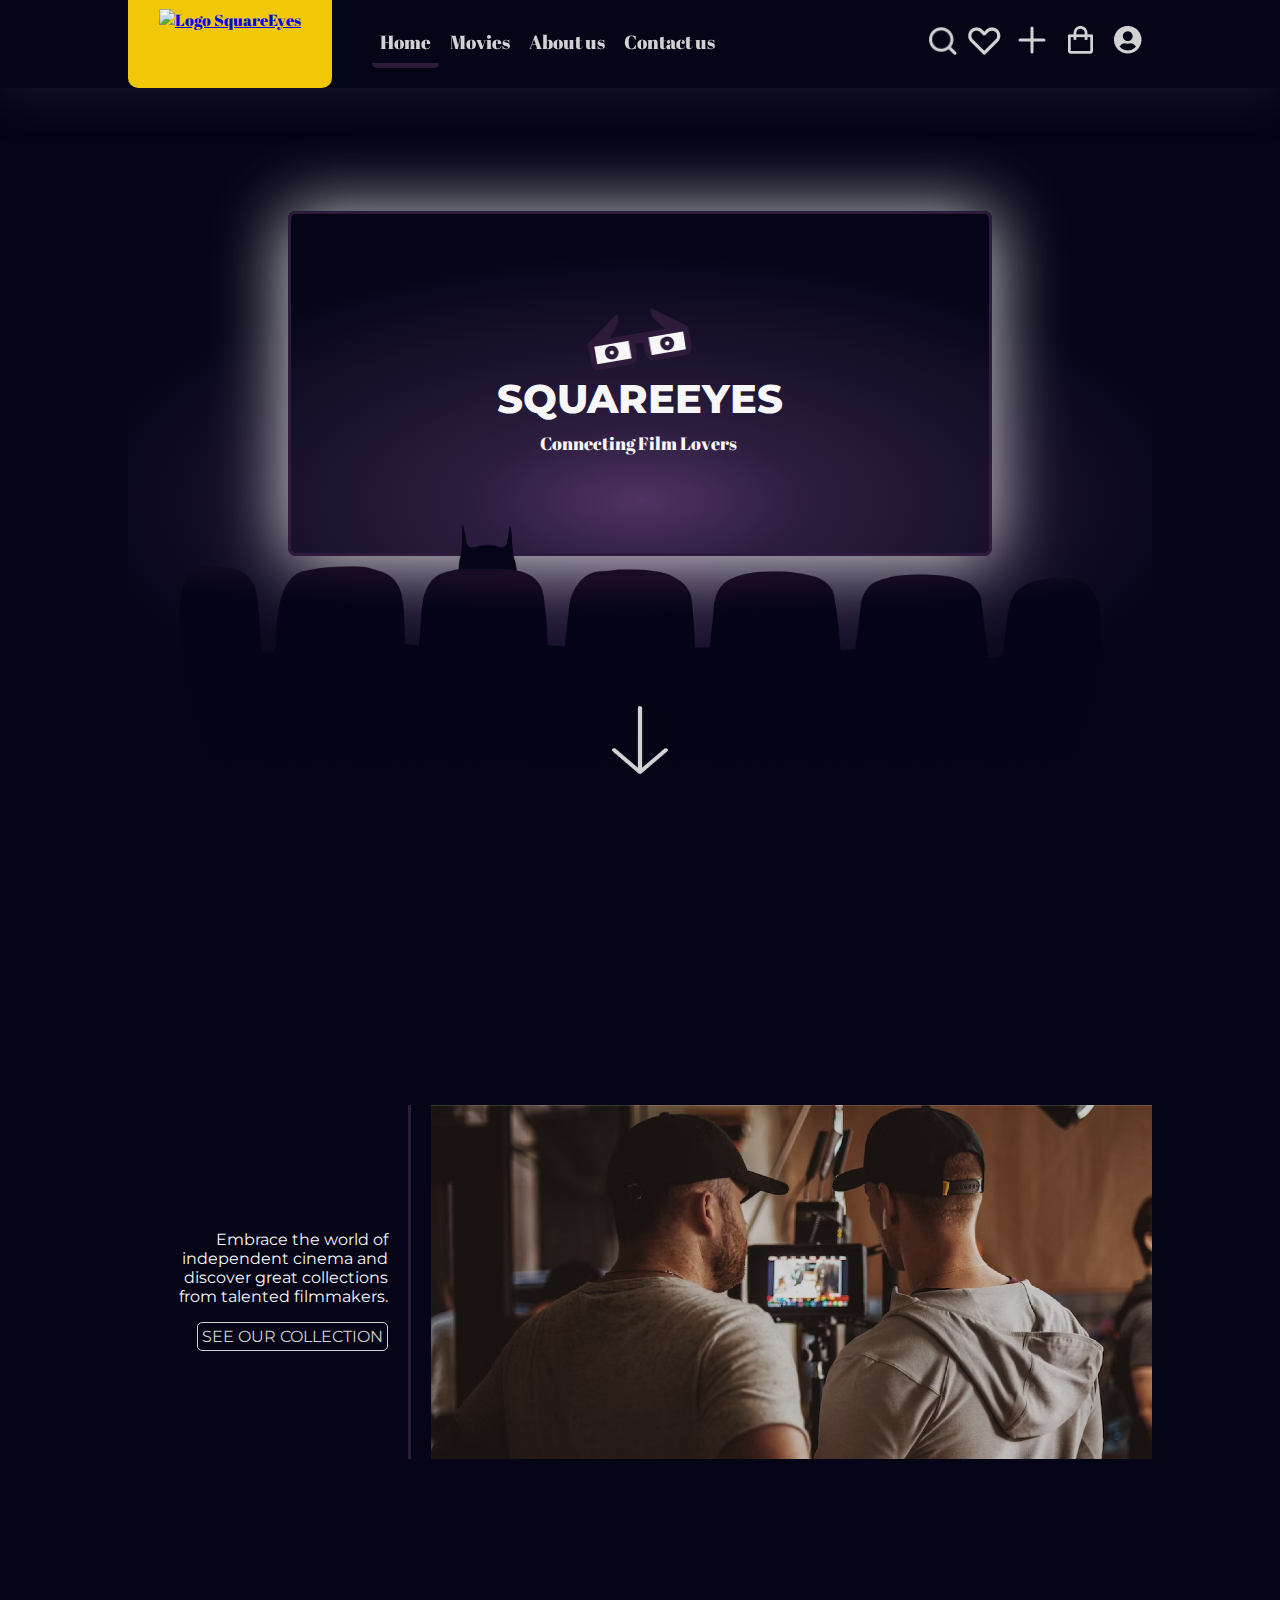
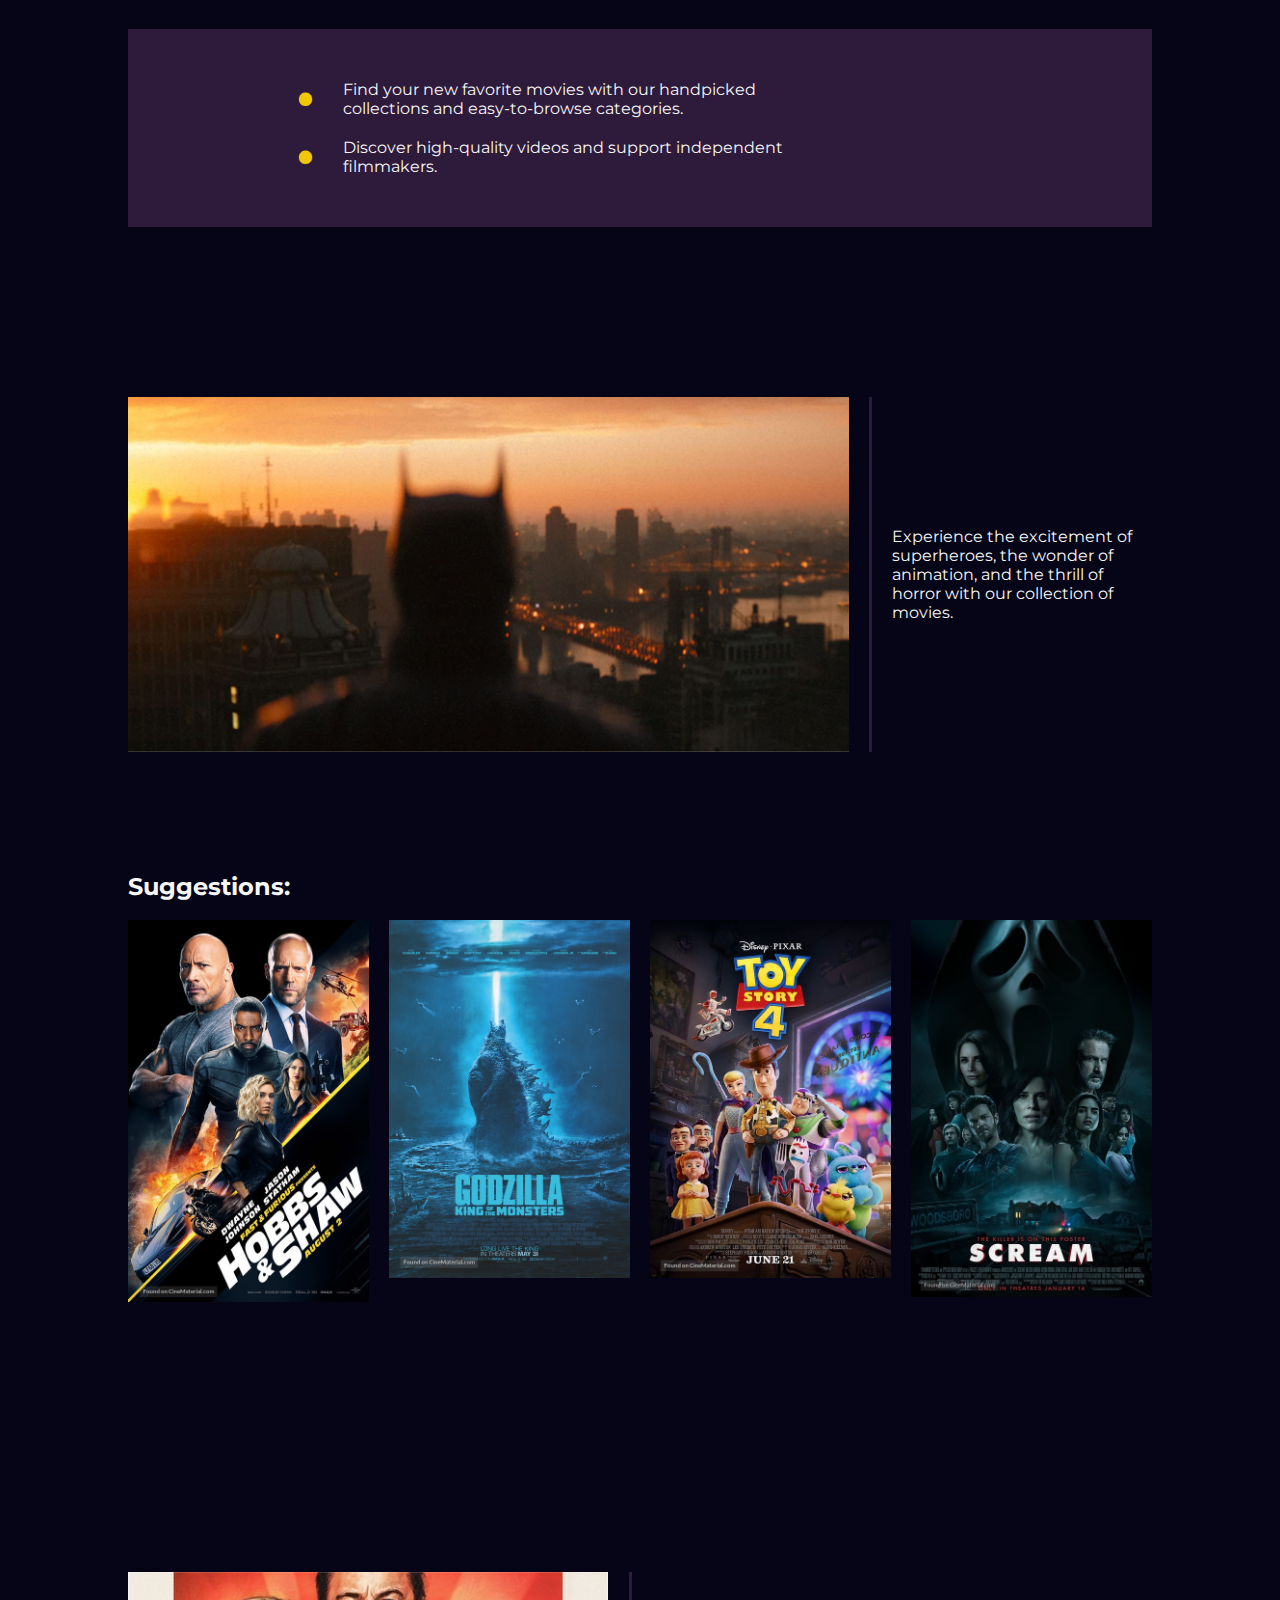
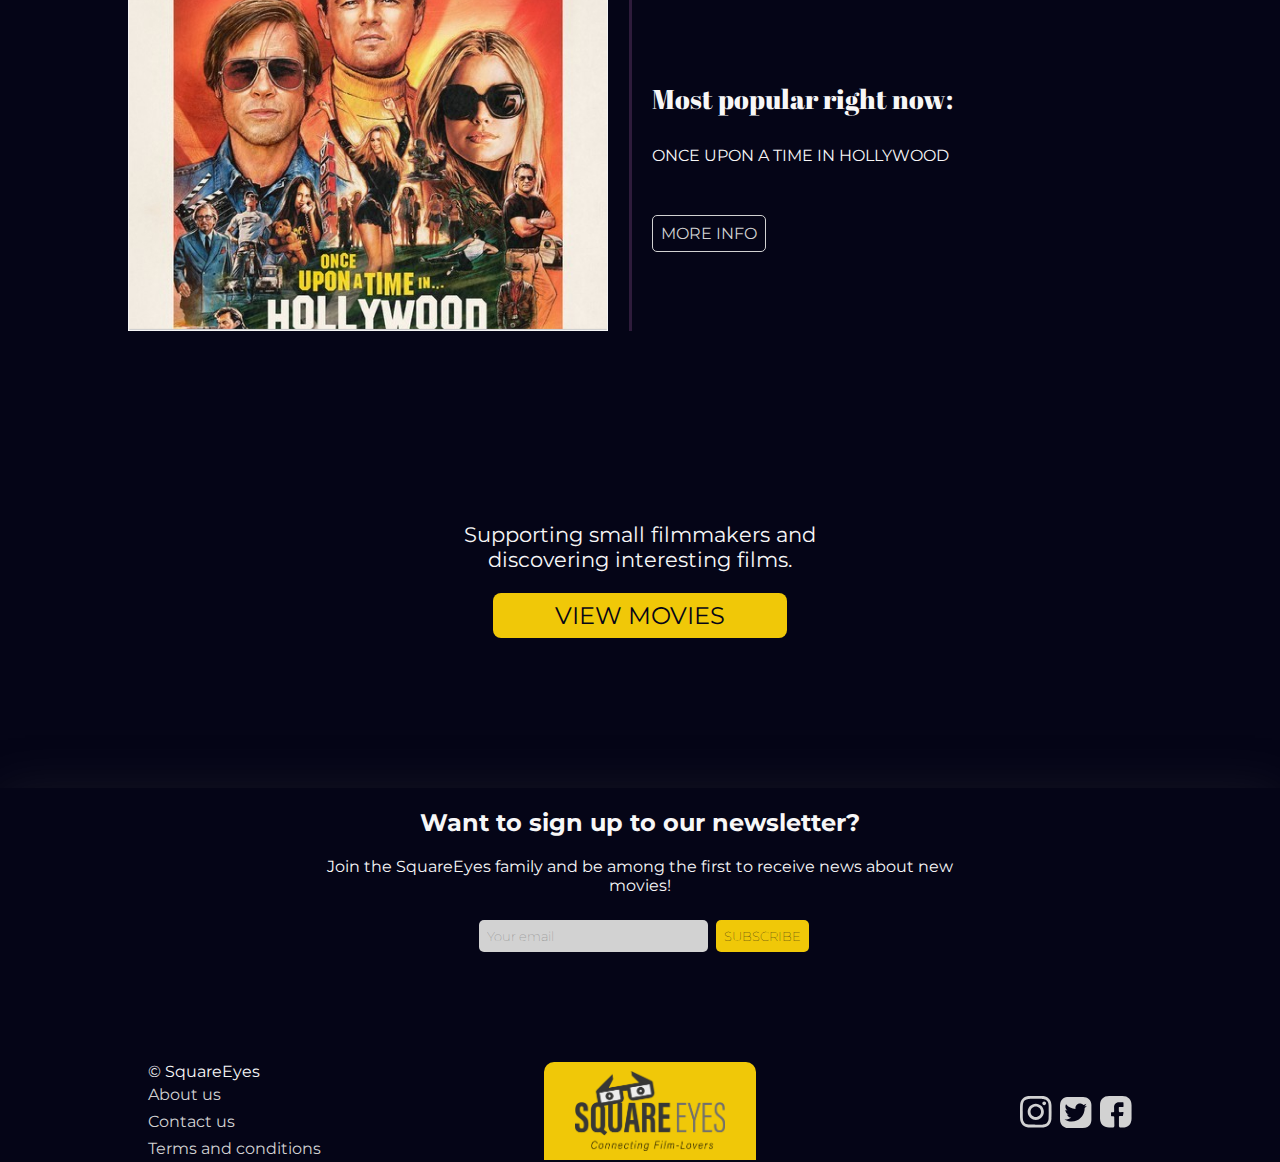
==== index.html @ 0e707d38 "fix?" ====
<!DOCTYPE html>
<html lang="en">

<head>
  <meta charset="UTF-8">
  <meta http-equiv="X-UA-Compatible" content="IE=edge">
  <meta name="viewport" content="width=device-width, initial-scale=1.0">
  <meta name="describtion" content="Webpage for movie lovers. Choose between numbers of fantastic movies.">
  <link rel="stylesheet" href="unicode.css">
  <link rel="stylesheet" href="css_code/index_styles.css">
  <link href="https://fonts.googleapis.com/css2?family=Abril+Fatface&family=Montserrat:wght@400;800&display=swap"
    rel="stylesheet">
  <title>SquareEyes | Home</title>
</head>

<body>
  <header>
    <a href="index.html"><img class="logo_header" src="Images/SquareEyes_Logo_org.png" alt="Logo SquareEyes"></a>
    <div class="header_left">
      <input type="checkbox" name="menu_checkbox" id="menu_checkbox">
      <label for="menu_checkbox" tabindex="0" class="hamburger_icon" aria-label="Navigation menu"></label>
      <nav class="nav_left">
        <ul>                
          <li><a href="index.html" class="active_page">Home</a></li>
          <li><a href="movie-pages/all-movies.html">Movies</a></li>
          <li><a href="your_list.html">Your list</a></li>
          <li><a href="your_fav.html">Favorites</a></li>
          <li><a href="about_us.html">About us</a></li>
          <li><a href="contact_us.html">Contact us</a></li>
        </ul>
      </nav>
    </div>
    <div class="header_right">
      <nav class="nav_right">
        <input type="search" placeholder="Search" class="search" aria-labelledby="menu_search_icon">
        <label id="menu_search_icon" class="icon_search" aria-label="Search bar"><span class="gone_text">Search bar</span></label>
        <a href="your_fav.html" aria-label="Go to your favorites page">
            <figure class="icon_favorites_nav"></figure>
        </a>
        <a href="your_list.html" aria-label="Go to your list page">
            <figure class="icon_your_list_nav"></figure>
        </a>
        <a href="checkout.html" aria-label="Go to shopping bag">
            <figure class="icon_shopping_bag_nav"></figure>
        </a>
        <a href="your_page.html" aria-label="Go to your profile">
            <figure class="icon_profile_nav"></figure>
        </a>
    </nav>
    </div>
    <div class="search_bar_area" id="search_bar_area">
      <input type="search" placeholder="Search" class="search_dropdown">
    </div>
  </header>
  <main class="content_wrap">
    <section class="headerdesign">
      <div class="headergradient"></div>
      <div>
        <div class="headerscreenmes">
          <div class="headerscreen"></div>
        </div>
        <div class="moviescreen">
          <img class="squareeyes_glasses" src="images/squareeyes_glasses.png" alt="Design of glasses">
          <h1 class="Squareeyes_logoname">SquareEyes</h1>
          <h2 class="logo_undertext">Connecting Film Lovers</h2>
        </div>
        <img class="batmanseats" src="images/cinema_batman_test.png" alt="Design of cinema seats">
        <a href="#section1">
          <figure>
            <img class="arrowdown" src="icons/icon_arrow.png" alt="Arrow and button for guiding you down the page.">
          </figure>
        </a>
      </div>
    </section>
    <div class="section1" id="section1">
      <div class="section1_info">
        <p>Embrace the world of independent cinema and discover great collections from talented filmmakers.</p>
        <a href="movie-pages/all-movies.html">See our collection</a>
      </div>
      <div class="section1_image">
        <img src="images/clipped_crew_pic_home_page.png" alt="A picture of two movie crew members">
      </div>
    </div>
    <div class="section2">
      <div class="section2_area">
        <div class="section2_row">
          <img src="icons/icon_yellow_dot.png" alt="A yellow dot" class="yellow_dot">
          <p>Find your new favorite movies with our handpicked collections and easy-to-browse categories.</p>
        </div>
        <div class="section2_row">
          <img src="icons/icon_yellow_dot.png" alt="A yellow dot" class="yellow_dot">
          <p>Discover high-quality videos and support independent filmmakers.</p>
        </div>
      </div>
    </div>
    <div class="section3">
      <div class="section3_image">
        <img class="batman_sunset" src="images/batman_sunset_cropped2.jpg" alt="A picture of Batman">
        <img class="batman_cover" src="images/Movie_batman.jpeg" alt="Batman cover picture">
      </div>
      <div class="section3_info">
        <p>Experience the excitement of superheroes, the wonder of animation, and the thrill of horror with our
          collection of movies.</p>
      </div>
    </div>
    <section class="suggestion_section">
      <h2>Suggestions:</h2>
      <div class="moviephotos">
          <a href="/products/batman-movie-page.html">
              <figure class="moviephotosimg">
                  <img src="images/Movie_fasr_&_furious.jpeg" alt="Movie cover for Fast & Furious: Hobbs & Shaw">
              </figure>
          </a>
          <a href="/products/batman-movie-page.html">
              <figure class="moviephotosimg">
                  <img src="images/Movie_godzilla.jpeg" alt="Movie cover for Godzilla">
              </figure>
          </a>
          <a href="/products/batman-movie-page.html">
              <figure class="moviephotosimg">
                  <img src="images/Movie_toy_story.jpeg" alt="Movie cover for Toy Story 4">
              </figure>
          </a>
          <a href="/products/batman-movie-page.html">
              <figure class="moviephotosimg">
                  <img src="images/Movie_scream.jpeg" alt="Movie cover for Scream">
              </figure>
          </a>
      </div>
    </section>
    <section class="section5">
      <div class="section5_image">
        <img src="images/once_hollywood_homepage.jpg" class="once_upon_home"
          alt="Movie cover for Once upon a time in Hollywood">
        <img src="images/Movie_hollywood.jpeg" class="once_upon" alt="Movie cover for Once upon a time in Hollywood">
      </div>
      <div class="background_gradient"></div>
      <div class="section5_info">
        <h2 class="AbrilFatface">Most popular right now:</h2>
        <h3>Once upon a time in hollywood</h3>
        <a href="products/batman-movie-page.html">More info</a>
      </div>

    </section>

    <div class="supportfilm">
      <div class="supportfilm_area">
        <p>Supporting small filmmakers and discovering interesting films.</p>
        <a href="movie-pages/all-movies.html">View movies</a>
      </div>
    </div>

  </main>
  <footer class="footer_class">
    <section class="newsletter">
      <div class="newsletter_area">
        <h2>Want to sign up to our newsletter?</h2>
        <p>Join the SquareEyes family and be among the first to receive news about new movies! </p>
        <fieldset class="newsletterfieldset">
          <label for="newsletter_email"></label>
          <input id="newsletter_email" placeholder="Your email" name="email" type="text" class="newsletteremail" required>
          <input type="submit" value="Subscribe" class="newslettersubscribe">
      </fieldset>
      </div>
    </section>
    <div class="footerbar">
      <div class="footernav">
        <span> &copy; SquareEyes </span>
        <a href="about_us.html">About us</a>
        <a href="contact_us.html">Contact us</a>
        <a href="#">Terms and conditions</a>
      </div>
      <div class="footerlogo">
        <a href="index.html"><img class="logo_footer" src="images/SquareEyes_Logo_org.png" alt="Squareeyes logo"></a>
      </div>
      <div class="footersocialmedia">
        <a href="#" class="instagram" aria-label="Instagram"></a>
        <a href="#" class="twitter" aria-label="Twitter"></a>
        <a href="#" class="facebook" aria-label="Facebook"></a>
    </div>
    </div>
  </footer>
  <script src="/js/uni.js"></script>
</body>
</html>
---- unicode.css ----
html {
    --dark_purple: #050517;
    --purple: #2E1B3B;
    --yellow: #F0C808;
    --greywhite: #d2d2d2;
    --white: #f7f7f7;
  
    scroll-behavior: smooth;
  
    font-size: 16px;
  }
  
  header, body , footer{
    font-family: "montserrat", Verdana, Geneva, Tahoma, sans-serif;
    background-color: #050517;
    color: var(--white);
    margin: 0px auto;
  }
  main { 
    padding-top: 80px;
  }
  .footerbar {
    margin-top: 5rem;
  }

  input,
  label,
  textarea {
    font-family: 'montserrat', Verdana, Geneva, Tahoma, sans-serif;
  }
  input:focus, label:focus, text:focus {
    outline: none;
  }

  .content_wrap /* tells the page to center everything */ {
    width: 80%;
    margin: 0px auto;
    max-width: 1500px;
  }
  .main_h {
    min-height: 100vh;
    min-height: 100svh;
}
  .max_width {
    max-width: 1500px;
    margin: 0px auto;
  }
  
  .fullwidthsection {
    width: 100%;
    margin: 0px auto;
  }
  
  img {
    max-width: 100%;
    display: block;
  }
  main h1 {
    margin-top: 4rem;
}

  /*to add info to icons */
  .gone_text {
    display: none;
  }
  .hidden_text {
    visibility: hidden;
  }
  .yellow { /*just yellow */
    color: var(--yellow);
}

  button { /*removes the original button look */
    background-color: transparent;
    border: none;
    box-shadow: none;
    outline: none;
  }
  
  /* /////// Header code //////////*/
  
  header  {
    position: fixed; /*maked the header stay at the top all time*/
    display: flex;
    top: 0px;   
    width: 100%;
    padding: 0% 10% 0% 10%;
    height: auto;
    margin: 0px auto;
    background-color: var(--dark_purple);
    box-shadow: 0px 4px 50px rgba(80, 80, 80, 0.25);/* drop shadow */
    font-family: "Abril Fatface";
    box-sizing: border-box;
    z-index: 999;
  }
  
  .logo_header {
    display: block;
    flex: 1;
    padding: 9px 31px;
    height: 70px;
    left: 0px;
    top: -4px;
    background: var(--yellow);
    border-radius: 0px 0px 10px 10px;
    margin-top: 0px;
    z-index: 1;
  }
  
  /*  Hamburger menu */
  .header_left {
    display: flex;
    align-self: center;
  }

  .nav_left a, .nav_right a {
    text-decoration: none;
    padding: 8px;
    color: var(--greywhite);
  }
  
  .nav_left {
    flex: 1;
    font-size: 1.2rem; 
  }
  
  .nav_left li, .nav_left a{
    display: inline-flex;
  }
  
  .nav_left a {
    border-radius: 5px;
    box-sizing: border-box;
  }
  .nav_left a:hover {
    background: var(--purple);
    outline: 1px solid var(--purple);
    border-radius: 5px;
  }
  
  .active_page {
    box-sizing: border-box;
    color: var(--white);
    border-bottom: 5px solid var(--purple);
  }
  
  .nav_left li:nth-child(3), .nav_left li:nth-child(4) {
    display: none;
  }
  
  #menu_checkbox, .hamburger_icon {
    display: none;
  }  
  
  /* nav right side */
  
  .nav_right {
    display: flex;
    position: absolute;
    right: 10%;
    top: 18px;
    width: fit-content;
    align-items: center;
    justify-content: end;
    z-index: 5;
  }
  
  .nav_right a {
    position: relative;
    display: flex;
    align-items: center;
    height: 1.8rem;
    width: 2rem;
    justify-content: center;
  }

  /* icons right nav*/
   .icon_favorites_nav {
    content: url(/icons/icon_heart_nav.png);
  }
  .icon_favorites_nav:hover {
    content: url(/icons/icon_heart_nav_hover.png);
  }

  .icon_your_list_nav {
    content: url(/icons/icon_pluss_nav.svg);
  }
  .icon_your_list_nav:hover {
    content: url(/icons/icon_pluss_nav_hover.png);
  }

  .icon_shopping_bag_nav {
    content: url(/icons/icon_shopping_bag_nav.png);
  }
  .icon_shopping_bag_nav:hover {
    content: url(/icons/icon_shopping_bag_nav_hover.png);
  }
  .icon_shopping_bag_one_item {
    content: url(/icons/icon_shopping_bag_one_item.png);
  }

  .icon_profile_nav {
    content: url(/icons/icon_profile.png);
  }
  .icon_profile_nav:hover {
    content: url(/icons/icon_profile_hover.png);
  }
  .icon_settings_wheel {
    content: url(/icons/icon_settings_wheel.png);
    margin: 0px;
  }

  .icon_favorites_nav, .icon_your_list_nav,.icon_shopping_bag_nav, .icon_profile_nav {
    background-repeat: no-repeat;
    background-position: center;
    background-size: 2rem;
    align-items: center;
    margin: 0px;
    
    align-self: center;
    justify-self: center;
  }
  /* Search icon and bar */
  .search {
    flex: 1fr;
    height: 2.2rem;
    max-width: auto;
    border-radius: 5px;
    background-image: url(/icons/icon_search_2.png);
    background-repeat: no-repeat;
    background-size: 1.8rem;
    background-position: 98%;
    background-color: transparent;
    place-content: var(--dark_purple);
    border: none;
    z-index: 99;
}
.search::placeholder {
    color: transparent;
}
/* removed the "x" from the search bar */
.search::-webkit-search-cancel-button,
.search::-webkit-search-decoration,
.search::-webkit-search-results-button,
.search::-webkit-search-results-decoration {
  appearance: none;
}

.search:hover {
    background-image: url(/icons/icon_search_hover.png);
}
.search:focus {
    background-image: url(/icons/icon_search_open.png);
    outline: none;
    background-color: var(--white);
}
/* search dropdown - for smaller screens*/
.icon_search {
  content: url(/icons/icon_search_2.png);
  background-repeat: no-repeat;
  width: 1.8rem;
  height: 1.8rem;
  margin: 0px 2px;
  display: none;
}
.icon_search:hover {
  content: url(/icons/icon_search_hover.png);
}
.search_bar_area {
  visibility: hidden;
}
.search_dropdown {
  width: 100%;
  height: 2.2rem;
  max-width: 98%;
  border-radius: 5px;
  background-image: url(/icons/icon_search_open.png);
  background-repeat: no-repeat;
  background-size: 1.8rem;
  background-position: right;
  background-position: 99%;
  background-color: var(--greywhite);
  border: none;
  z-index: 99;
  margin: 1rem 0px;
}
.search_dropdown:hover, .search_:focus {
  background-color: var(--white);
  outline: none;
  z-index: 1;
}

#menu_search_icon:checked ~ .search_dropdown {
  display: show;
}

/* Checkbox design */
/* checkbox icon*/
.checkboxes input[type="checkbox"] {
  display: none;
}
.checkboxes input[type="checkbox"] + label::after {
  content: "";
  outline: 1px solid var(--purple);

  border-radius: 5px;
  width: 1.5rem;
  height: 1.5rem;
  margin-left: 1rem;
  
  background-color: var(--greywhite);
  background-repeat: no-repeat;
  background-size: contain;
  background-position: center;
  box-sizing: border-box;
}
.checkboxes input[type="checkbox"]:hover + label::after {
  background-color: var(--greywhite);
  background-image: url(/icons/icon_checked_c.svg);
  outline: 1px solid var(--greywhite);

}
.checkboxes input[type="checkbox"]:checked + label::after {
  background-color: var(--purple);
  background-image: url(/icons/icon_checked.svg);
}
/* checkbox area */ 
.checkboxes {
  display: flex;
  width: 100%;
}

.checkboxes label {
  position: relative;
  cursor: pointer;
  justify-content: end;
  align-items: center;
}

/* moviephotos_section */

.suggestion_section {
  position: relative;
  padding: 100px 0px;
  max-width: 1500px;
  margin: 0px auto;
  }
.moviephotos {
    display: grid;
    grid-template-columns:repeat(auto-fit, minmax(140px, 1fr));
    grid-gap: 20px;
  }
  .moviephotos figure {
    margin: 0px;
  }
  .moviephotos img {
    width: 100%;
    height: 100%;
    box-sizing: border-box;
    object-fit: cover; /* to set a specific height, without the pic squeezing */
  }
.moviephotosimg:hover {
  outline: 2px solid var(--purple);
}

  
/* ///////// Footer code //////// */
  
  footer  {
    position: relative;
    display: block;
    width: 100%;
    padding: 0% 10% 0% 10%;
    box-sizing: border-box;
    height: auto;
    margin: auto;
    background-color: var(--dark_purple);
    box-shadow: 0px 4px 50px rgba(80, 80, 80, 0.25);/* drop shadow */
  }
  
  .footer_space {
    margin-top: 20px;
  }
  
  /* Newsletter */
  
  .newsletter {
    display: flex;
    margin: 0px auto 5vh;
    justify-content: center;
    text-align: center;
  }
  
  .newsletter_area {
    max-width: 66%;
    font-size: 1rem;
  }
  
  .newsletterfieldset {
    display: flex;
    justify-content: center;
    column-gap: 8px;
    max-width: 50%;
    margin: 20px auto;
    border: none;
  }
  
  .newsletteremail {
    flex: 1;
    align-items: flex-start;  
    background-color: var(--greywhite);
  }
  
  .newslettersubscribe {
    align-items: flex-end;
    background-color: var(--yellow);
    color: var(--dark_purple);
    text-transform: uppercase;
    cursor: pointer;
  }
  
  .newsletteremail, .newslettersubscribe {
    border-radius: 5px;
    padding: 8px;
    font-family: 'montserrat';
    font-weight: lighter;
    border: none;
  }
  
  .newsletteremail:hover {
    font-weight: 600;
  }
  
  .newsletteremail:focus {
    font-weight: 400;
    background-color: var(--white);
    outline: none;
  }
  
  .newslettersubscribe:hover {
    font-weight: 600;
  }
  
  /* Footerbar */
  
  .footerbar {
    display: flex;
    min-height: 84px;
    justify-content: space-between;
    width: 100%;
  }
  .footernav {
    object-fit: cover;
    padding: 0px 20px;
    flex: 1;
  }
  
  .footernav a {
    display: flex;
    flex-direction: row;
    text-decoration: none;
    padding: 4px 0px;
    color: var(--greywhite);
    justify-content: space-between; 
  }
  .footernav a:hover {
    color: var(--white);
  }
  
  .footerlogo {
    display: flex;
    flex: 1;
    justify-content: center;
  }
  
  .logo_footer {
    padding: 9px 31px;
    height: 80px;
    bottom: 0px;
    background: var(--yellow);
    border-radius: 10px 10px 0px 0px;
  }
  
  .footersocialmedia {
    display: flex;
    flex: 1;
    justify-content: flex-end;
    align-items: center;
    column-gap: 8px;
    margin-right: 20px;
  }
  .footersocialmedia figure {
    margin: 0px;
  }
  .instagram, .twitter, .facebook {
    height: auto;
    width: 2rem;
    box-sizing: border-box;
    cursor: pointer;
  }
  .instagram {
    content: url(/icons/icon_instagram.svg);
  }
  .instagram:hover {
      content: url(/icons/icon_instagram_hover.svg);
  }
  .twitter {
      content: url(/icons/icon_twitter.svg);
  }
  .twitter:hover {
      content: url(/icons/icon_twitter_hover.svg);
  }
  .facebook {
      content: url(/icons/icon_facebook.svg);
  }
  .facebook:hover {
      content: url(/icons/icon_facebook_hover.svg);
  }
 
/* Section6 - Supporting small filmmakers */

.supportfilm {
  display: flex;
  margin: 170px auto 150px;
  justify-content: center;
  text-align: center;
}

.supportfilm_area {
  max-width: 40%;
  font-size: 1.3rem;
}

.supportfilm_area a {
  display: flex;
  max-width: 68%;
  margin: 0px auto;
  justify-content: center; /* center yellow textbox */

  text-decoration: none;
  text-transform: uppercase;
  color: var(--dark_purple);
  font-size: 1.5rem;
  border-radius: 8px;
  background-color: var(--yellow);
  padding: 8px;
}

.supportfilm_area a:hover {
  font-weight: 600;
}

/*go back button*/
.go_back_button {
  border: none;
  background-color: var(--dark_purple);
  color: var(--greywhite);
  display: flex;
  align-items: center;
  padding: 4px 8px;
  margin: 16px 0px;
}

.backarrow {
  content:  url(/icons/icon_backarrow.svg);
  background-repeat: no-repeat;
  height: 1.8rem;
  width: auto;
  padding-right: 15px;
}
.leftarrow {
  content:  url(/icons/icon_leftarrow.png);
  background-repeat: no-repeat;
  height: 1.6rem;
  width: auto;
  padding-right: 16px;
  padding-left: 4px;
}
.rightarrow {
  content:  url(/icons/icon_frontarrow.png);
  background-repeat: no-repeat;
  height: 1.6rem;
  width: auto;
  padding-left: 16px;
  padding-right: 4px;
}

.go_back_button p {
  font-size: 1rem;
}

.go_back_button:hover {
  background-color: #2E1B3B;
  border-radius: 8px;
}

.go_back_button_text {
  visibility: hidden;
}
.go_back_button:hover .go_back_button_text {
  visibility: visible;
}

/* Favorite and list icons */
.icons {
  display: flex;
  gap: 1rem;
  padding: 10px 0px;
  width: 1.8rem;
  height: 1.8rem;
}
/* didn't fine any way for this to be a collab */
.icon_heart {
  content: url(/icons/icon_heart.svg);
}

#favorites1:checked ~.icon_heart {
  content: url(/icons/icon_heart_checked.png);
}
#favorites2:checked ~.icon_heart {
  content: url(/icons/icon_heart_checked.png);
}
#favorites3:checked ~.icon_heart {
  content: url(/icons/icon_heart_checked.png);
}
#favorites4:checked ~.icon_heart {
  content: url(/icons/icon_heart_checked.png);
}
#favorites5:checked ~.icon_heart {
  content: url(/icons/icon_heart_checked.png);
}
#favorites6:checked ~.icon_heart {
  content: url(/icons/icon_heart_checked.png);
}
#favorites7:checked ~.icon_heart {
  content: url(/icons/icon_heart_checked.png);
}
#favorites8:checked ~.icon_heart {
  content: url(/icons/icon_heart_checked.png);
}


.icon_pluss {
  content: url(/icons/icon_pluss.svg);
}
#your_list1:checked ~.icon_pluss {
  content: url(/icons/icon_pluss_added.png);
  height: 1.5rem;
  margin: auto;
}
#your_list2:checked ~.icon_pluss {
  content: url(/icons/icon_pluss_added.png);
  height: 1.5rem;
  margin: auto;
}
#your_list3:checked ~.icon_pluss {
  content: url(/icons/icon_pluss_added.png);
  height: 1.5rem;
  margin: auto;
}
#your_list4:checked ~.icon_pluss {
  content: url(/icons/icon_pluss_added.png);
  height: 1.5rem;
  margin: auto;
}
#your_list5:checked ~.icon_pluss {
  content: url(/icons/icon_pluss_added.png);
  height: 1.5rem;
  margin: auto;
}
#your_list6:checked ~.icon_pluss {
  content: url(/icons/icon_pluss_added.png);
  height: 1.5rem;
  margin: auto;
}
#your_list7:checked ~.icon_pluss {
  content: url(/icons/icon_pluss_added.png);
  height: 1.5rem;
  margin: auto;
}
#your_list8:checked ~.icon_pluss {
  content: url(/icons/icon_pluss_added.png);
  height: 1.5rem;
  margin: auto;
}

#favorites1, #favorites2,#favorites3,#favorites4,#favorites5,#favorites6,#favorites7,#favorites8, #your_list1, #your_list2, #your_list3 ,#your_list4,#your_list5,#your_list6,#your_list7,#your_list8, #shopping_bag_button1, #shopping_bag_button2, #shopping_bag_button3, #shopping_bag_button4, #shopping_bag_button5, #shopping_bag_button6, #shopping_bag_button7, #shopping_bag_button8{
  display: none;
}

/* shopping bag */
#shopping_bag_button1:checked ~ .shopping_bag_button {background-color: var(--yellow);}
#shopping_bag_button1:checked  ~ .shopping_bag_button::before {content: 'Added';}
#shopping_bag_button2:checked ~ .shopping_bag_button {background-color: var(--yellow);}
#shopping_bag_button2:checked  ~ .shopping_bag_button::before {content: 'Added';}
#shopping_bag_button3:checked ~ .shopping_bag_button {background-color: var(--yellow);}
#shopping_bag_button3:checked  ~ .shopping_bag_button::before {content: 'Added';}
#shopping_bag_button4:checked ~ .shopping_bag_button {background-color: var(--yellow);}
#shopping_bag_button4:checked  ~ .shopping_bag_button::before {content: 'Added';}
#shopping_bag_button5:checked ~ .shopping_bag_button {background-color: var(--yellow);}
#shopping_bag_button5:checked  ~ .shopping_bag_button::before {content: 'Added';}
#shopping_bag_button6:checked ~ .shopping_bag_button {background-color: var(--yellow);}
#shopping_bag_button6:checked  ~ .shopping_bag_button::before {content: 'Added';}
#shopping_bag_button7:checked ~ .shopping_bag_button {background-color: var(--yellow);}
#shopping_bag_button7:checked  ~ .shopping_bag_button::before {content: 'Added';}
#shopping_bag_button8:checked ~ .shopping_bag_button {background-color: var(--yellow);}
#shopping_bag_button8:checked  ~ .shopping_bag_button::before {content: 'Added';}



 @media (max-width:1200px) {
      main { 
        padding-top: 70px;
      }

      /* Header nav bar */
      header {
          display: block;
      }

      .hamburger_icon {
          display: flex;
          content: url(icons/icon_hamburger_v.svg);
          background-repeat: no-repeat;
          position: absolute;
          top: 22px;
          width: 2rem;
          height: 2rem;
          left: 10%;

      }
      
      #menu_checkbox:checked~.nav_left {
          display: show;
          display: block;
          max-height: fit-content;
      }

      #menu_checkbox:checked~.hamburger_icon {
          content: url(icons/icon_hamburgerclose_v.svg);
      }

      .nav_left {
          display:none;
          position: relative;
          left: 0px;
          top: 0px;
          width: 100%;
          max-height: 0px;
          padding-bottom: 10px;
          margin: 0px;
      }

      .nav_left ul {
          padding: 0px;
      }

      .nav_left li {
          display: block;
      }

      .nav_left a {
          width: 100%;
      }

      .active_page {
          box-sizing: border-box;
          color: var(--white);
          border-left: 5px solid var(--purple);
          border-bottom: none;
      }

      .nav_left li:nth-child(3),
      .nav_left li:nth-child(4) {
          display: flex;
      }
      .nav_right a:nth-child(3),
      .nav_right a:nth-child(4) {
          display: none;
      }

      .logo_header {
          display: block;
          flex: 1;
          padding: 9px 25px;
          height: 50px;
          margin: auto;
          background: var(--yellow);
          border-radius: 0px 0px 10px 10px;
          margin-top: 0px;
      }

      .nav_right {
          top: 15px;
          width: fit-content;
      }

      /* Search icon show/hide */
        .search {
          display: none;
        }
        .icon_search {  
          display: flex;
        }
        .search_bar_area {
          visibility: visible;
          display: flex;
          width: 100%;
          justify-content: center;
        }

      /* Section6 - Supporting small filmmakers */

      .supportfilm_area {
        max-width: 70%;
        font-size: 1rem;
      }

      .supportfilm_area a {
        font-size: 1.2rem;
      }

      /* footer */

      .logo_footer {
          padding: 9px 25px;
          height: 50px;
          border-radius: 10px;
      }
  }

  @media (max-width:820px) {
      /* Uni code */

      html {
          font-size: 14px;
      }

      .footernav {
          padding: 0px 2% 2% 0px;
          font-size: 0.8rem;
          align-self: end;
      }

      .footersocialmedia {
          column-gap: 4px;
          margin-right: 0%;
          margin-bottom: 4%;
          align-items: center;
      }
      .nav_right a {
        display: flex;
        justify-self: center;
        justify-content: center;
        justify-items: center;
      }
  }

  @media (max-width: 520px) {
      main { 
        padding-top: 60px;
      }

      /* Header and uni*/
      header,
      footer {
          padding: 5px 2% 0% 2%;
      }

      .content_wrap {
          width: 90%;
      }

      html {
          font-size: 14px;
      }

      .hamburger_icon {
          left: 4%;
          top: 22px;
      }

      .nav_right {
          right: 4%;
          top: 20px;
      }

      .nav_right a {
          padding: 6px;
      }

      .logo_header {
          display: flex;
          flex: 1;
          padding: 2px;
          width: 84px;
          height: 44px;
          margin: 10px auto 0px;
          background: var(--yellow);
          border-radius: 8px;
          align-items: end;
      }

      /* Section6 - Supporting small filmmakers */

      .supportfilm {
        margin: 100px auto 100px;
      }

      .supportfilm_area {
        max-width: 80%;
        font-size: 1rem;
      }

      .supportfilm_area a {
        font-size: 1.2rem;
      }

      /* Footerbar */

      .footernav {
          padding: 0px 2% 2% 0px;
          font-size: 0.6rem;
          align-self: end;
      }

      .footernav a {
          padding: 2px 0px;
      }

      .footerlogo {
          align-items: end;
          padding-bottom: 2%;
      }

      .logo_footer {
          padding: 2px 6px 2px 2px;
          height: 44px;
      }

      .footersocialmedia {
          display: flex;
          column-gap: 4px;
          margin-right: 0%;
          margin-bottom: 4%;
          align-items: end;
      }

      .iconsocial {
          width: 1.7rem;
      }
  }
---- css_code/index_styles.css ----
/* /////////// Home page //////////// */

/* Header design */
  
.headerdesign {
  position: relative;
  height: 735px;
  max-width: 100%;
  text-align: center;
  align-items: center;
  color: var(--white);
  margin-top: 5vh;
}

.headergradient {
  /*background*/
  position: absolute;
  height: auto;
  left: 0px;
  right: 0px;
  top: 84px;
  bottom: 200px;
  background: radial-gradient(56.02% 56.02% at 50% 64.69%,
      #4f3362 0.09%,
      #2b1d3e 29.54%,
      #050517 100%);
}

.headerscreenmes {
  position: absolute;
  left: calc(50% - 704px/2);
  top: 86px;
  width:fit-content
}

.headerscreen {
  box-sizing: border-box;
  position: absolute;
  width: 704px;
  height: 345px;
  border: 3px solid var(--purple);
  box-shadow: 0px 4px 70px 2px #D2D2D2;
  border-radius: 8px;
  transition: all 0.3 ease;
}

.headerscreen:hover {
  background: radial-gradient(91.59% 91.59% at 50% 50.14%, rgba(27, 14, 44, 0) 0%, #1B0E2C 100%);
}

.squareeyes_glasses {
  position: absolute;
  width: 104.5px;
  height: 61.95px;
  left: calc(50% - 104.5px/2 - 0.25px);
  top: 183px;
}
.Squareeyes_logoname {
  position: absolute;
  display: flex;
  top: 185px;
  left: calc(50% - 286px/2);
  max-height: 245px;
  max-width: 50vw;
  object-fit: scale-down;
  font-weight: 800;
  font-size: 40px;
  font-size: 2.5rem;
  line-height: 49px;
  text-transform: uppercase;
}

.logo_undertext {
  position: absolute;
  width: 628px;
  max-height: 22px;
  left: calc(50% - 628px/2 - 2px);
  top: 292px;

  font-family: 'Abril Fatface';
  font-style: normal;
  font-weight: 400;
  font-size: 1.1rem;
  line-height: 22px;
}

.batmanseats {
  position: absolute;
  display: flex;
  max-width: 90%;
  left: 50%;
  transform: translateX(-50%);
  max-height: 358px;
  top: 400px;
  object-fit: cover;
}

.arrowdown {
  display: flex;
  flex-direction: column;
  justify-content: center;
  align-items: center;
  padding: 0px;

  position: absolute;
  width: 81.93px;
  height: 93.99px;
  left: calc(50% - 81.93px/2 - 0.04px);
  bottom: 10%;
  transition: transform 0.3s; /*adding smooth transition */
}

.arrowdown:hover {
  transform: scale(1.1) translateY(20px);
}

/*  section1 design - crewpicture*/

.section1 {
  padding-top: 20%;
  margin-top: 200px;
  display: flex;
  align-items: center;
  justify-content: center;
  max-width: 1500px;
  margin: 40px auto 0px ;
}

.section1_info {
  flex: 1;
  padding: 20px;
  display: flex;
  flex-direction: column;
  text-align: right;
  font-size: 1rem;
  align-items: flex-end;
}

.section1_info a {
  padding: 4px 4px;
  border-radius: 5px;
  border: 1px solid var(--greywhite);
  color: var(--greywhite);
  text-decoration: none;
  text-transform: uppercase;
  width: fit-content;
}

.section1_info a:hover {
  color: var(--white);
  font-weight:600;
}

.section1_image {
  flex: 3;
  overflow: hidden;
  display: flex;
  justify-content: center;
  border-left: var(--purple) 3px solid;
  padding-left: 20px;
}

.section1 img {
  max-width: 100%;
  max-height: auto;
  object-fit: cover;
  
}


/* Section2 design  dots part*/

.section2 {
  margin: 170px auto;
  background-color: var(--purple);
  max-width: 100%;
  padding: 4% 0px;
  text-align: left;
  max-width: 2150px;
}

.section2_area {
  
  display: flex;
  flex-direction: column;
  width: 70%;
  margin: 0px auto;
}

.section2_row p, .section2_row img {
  display: inline-block;
  flex-direction: row;
  vertical-align: middle;
  margin: 10px;
}

.section2_row p {
  width: 70%;
  font-size: 1rem;
}

.yellow_dot {
  height: 28px;
}

/* Section3 design - batman part */

.section3 {
  position: relative;  
  margin: 200px auto 170px;
  display: flex;
  align-items: center;
  justify-content: center;
  max-width: 1500px;
  margin: 0px auto;
}

.section3_info {
  flex: 1;
  padding: 20px;
  flex-direction: column-reverse;
  text-align: left;
  font-size: 1rem;
}

.batman_cover {
  display: none;
}

.section3_image {
  flex: 3;
  justify-content: center;
  border-right: var(--purple) 3px solid;
  padding-right: 20px;
}

.section3 img {
  max-width: 100%;
  max-height: auto;
  object-fit: cover;
  
}

/* Section 4 - movies */

.section4 {
  min-height: auto;
  margin: 170px auto;
  max-width: 1500px;
}
.section4 div {
  display: grid;
  grid-template-columns:repeat(auto-fit, minmax(150px, 1fr));
  grid-gap: 20px;
}

.section4 h2 {
  grid-column: -1/1;
  font-size: 1rem;
  font-weight: 100;
  text-transform: uppercase;
  margin-bottom: 20px;
}

.section4 img {
  width: 100%;
  height: 100%;
  box-sizing: border-box;
  grid-column: -1/1;
  object-fit: cover; /* to set a specific height, without the pic squeezing */

}

.section4 img:hover {
  outline: 2px solid var(--purple);
}

.section4_movie {
  margin: 0px;
}

/* Section 5 - most popular right now*/

.section5 {
  display: flex;
  align-items: center;
  justify-content: center;
  max-width: 1500px;
  margin: 170px auto;
}

.section5_image {
  flex: 1;
  width: cover;
  justify-content: right;
  border-right: 3px solid var(--purple);
  padding-right: 20px;
}

.once_upon {
  display: none;
}

.section5_info {
  flex: 1;
  padding: 20px;
}

.section5 h2 {
  font-family: 'Abril Fatface', 'Montserrat', Verdana, Geneva, Tahoma, sans-serif ;
  font-weight: 100;
  font-size: 1.7rem;
  line-height: 49px;
}

.section5 h3 {
  text-transform: uppercase;
  font-size: 1rem;
  font-weight: 400;
}

.section5 a {
  display: flex;
  text-decoration: none;
  text-transform: uppercase;
  font-size: 1rem;
  color: var(--greywhite);
  border: 1px solid var(--greywhite);
  border-radius: 5px;
  padding: 8px;
  margin-top: 50px;
  width: fit-content;
}

.section5_info a:hover {
  color: var(--white);
  font-weight:600;
}


@media (max-width:1060px) {

  /* Header design */

  .headerdesign {
    height: 635px;
  }

  .headerscreenmes {
    left: calc(50% - 469.3px/2);
  }

  .headerscreen {
    width: 469.3px;
    height: 230px;
  }

  .headergradient {
    bottom: 320px;
  }

  .squareeyes_glasses {
    width: 69.6px;
    height: 41.3px;
    left: calc(50% - 69.6px/2 - 0.25px);
    top: 153px;
  }

  .Squareeyes_logoname {
    top: 142px;
    left: calc(50% - 228.38px/2);
    font-size: 2rem;
    line-height: 25px;
  }

  .logo_undertext {
    top: 228px;
    font-size: 0.9rem;
    left: calc(50% - 160px/2);
    
    width: 160px;
  }

  .batmanseats {
    top: 310px;
    max-width: 100%;
    min-width: 500px;
  }

  .arrowdown {
    width: 51.93px;
    height: 63.99px;
    left: calc(50% - 51.93px/2 - 0.04px);
  }

  .arrowdown:hover {
    transform: scale(1.1) translateY(20px);
  }

  /* section 2 */
  .yellow_dot {
    height: 24px;
  }
}

/* ///// new media query ////// */

@media (max-width:920px) {
  html {
    font-size: 14px;
  }


/* section 2 */
  .yellow_dot {
    height: 20px;
  }
  .Squareeyes_logoname {
    left: calc(50% - 199.83px/2);
  }
}


/* ///// new media query - tablet?////// */

@media (max-width:820px) {

  .section1_image, .section3_image{
    min-height: 220px;
    display: flex;
    align-items: center;
  }
  
/* section 2 */
  .yellow_dot {
    height: 16px;
  }
  .Squareeyes_logoname {
    left: calc(50% - 199.83px/2);
  }

  .section1, .section2, .section3, .section4, .section5 {
    margin: 100px 0px;
  }

  html {
    background-color: pink;
  }

  /* Section 5 - most popular right now*/

.once_upon {
  display: flex;
  object-fit: cover;
  max-height: 240px;
  width: 100%;
}
.once_upon_home {
  display: none;
}

.section5_info {
  flex: 1;
  padding: 0px 0rem 0px 1rem;
}

.section5 h2 {
  font-size: 1.2rem;
  line-height: 30px;
}

.section5 h3 {
  text-transform: uppercase;
  font-size: 0.9rem;
  font-weight: 400;
}

.section5 a {
  display: flex;
  text-decoration: none;
  text-transform: uppercase;
  font-size: 0.9rem;
  color: var(--greywhite);
  border: 1px solid var(--greywhite);
  border-radius: 5px;
  padding: 8px;
  margin-top: 50px;
  width: fit-content;
}

.section5_info a:hover {
  color: var(--white);
  font-weight:600;
}

}

/* media mobile version */

@media (max-width: 520px) {
  
/* Header design */

  .headerdesign {
    height: 400px;
  }

  .headerscreenmes {
    left: calc(50% - 266px/2);
  }

  .headerscreen {
    margin-top: 0px;
    width: 266px;
    height: 126.73px;
  }

  .headergradient {
    bottom: 100px;
  }

  .squareeyes_glasses {
    width: 54.81px;
    height: 32.49px;
    left: calc(50% - 54.81px/2 - 0.25px);
    top: 105px;
  }

  .Squareeyes_logoname {
    top: 82px;
    left: calc(50% - 139.89px/2);
    font-size: 1.4rem;
  }

  .logo_undertext {
    top: 150px;
    left: calc(50% - 140px/2);
    width: 140px;
    font-size: 0.7rem;
  }

  .batmanseats {
    top: 250px;
    max-width: 100%;
    min-width: auto;
  }

  .arrowdown {
    width: 40px;
    height: 50px;
    left: calc(50% - 51.93px/2 - 0.04px);
  }

  .arrowdown:hover {
    transform: scale(1.1) translateY(20px);
  }

  /* section 2 */
  .yellow_dot {
    height: 24px;
  }

  html {
    background-color: green;
  }

  /*  section1 design - crewpicture*/

.section1 {
  padding: 0px;
  flex-direction: column-reverse;
}

.section1_info {
  padding: 0rem 3rem;
  text-align: left;
  font-size: 1rem;
}

.section1_info a {
  align-self: flex-start;
}

.section1_image {
  padding: 0px;
  border-left: none;
  border-bottom: var(--purple) 3px solid;
  padding-left: none;
}

/* Section2 design  dots part*/

.section2 {
  padding: 4% 0px;
  text-align: left;
  width: 100%;
}

.section2_area {
  
  display: flex;
  flex-direction: column;
  width: 100%;
  margin: 0px auto;
}

.section2_row p, .section2_row img {
  display: inline-block;
  flex-direction: row;
  vertical-align: middle;
  margin: 10px;
}

.section2_row p {
  width: 70%;
  font-size: 1rem;
}

.yellow_dot {
  height: 28px;
}

/* Section3 design - batman part */

.section3_info {
  margin-left: 1rem;
  padding: 0rem 0rem 0rem 1rem;
  font-size: 1rem;
}

.section3_image {
  flex: 1;
  border-right: none;
  padding-right: 0px;
  justify-content: flex-start;
}
.batman_cover {
  display: flex;
  max-height: 240px;
  border-right: var(--purple) 3px solid;
  padding-right: 1rem;
}
.batman_sunset {
  display: none
}

/* Section 5 - most popular right now*/

.section5 {
  position: relative;
  flex-direction: column;
  margin: 120px auto 100px;
}

.section5_image {
  width: 100%;
  overflow: hidden;
  justify-content: center;
  border-right: none;
  padding-right: 0px;
}

.once_upon_home {
  display: none;
}

.once_upon {
display: flex;
transform: scale(1.4);
max-height: 440px;
margin: 0px auto;
}

.background_gradient {
  position: absolute;
  display: flex;
  order: 2;
  height: 300px;
  width: 100%;
  bottom: 0px;
  background: linear-gradient(180deg, rgba(5, 5, 23, 0) 0%, rgba(5, 5, 23, 0.71838) 33.53%, rgba(5, 5, 23, 0.978611) 58.19%, #050517 100%);
}

.section5_info {
  padding: 0rem 0rem 1rem;
  height: 200px;
  width: 100%;
  column-gap: 1rem
}

.section5 h2 {
  position: absolute;
  top: -60px;
  font-size: 1.3rem;
}

.section5 h3 {
  position: relative;
  margin: 0px;
  padding: 4px;
}

.section5 a {
  position: relative;
  margin-top: 1rem;
}

/* Newsletter */

.newsletter_area {
  max-width: 100%;
  font-size: 0.8rem;
}

.newsletteremail, .newslettersubscribe{
  font-size: 0.8rem;
}




}
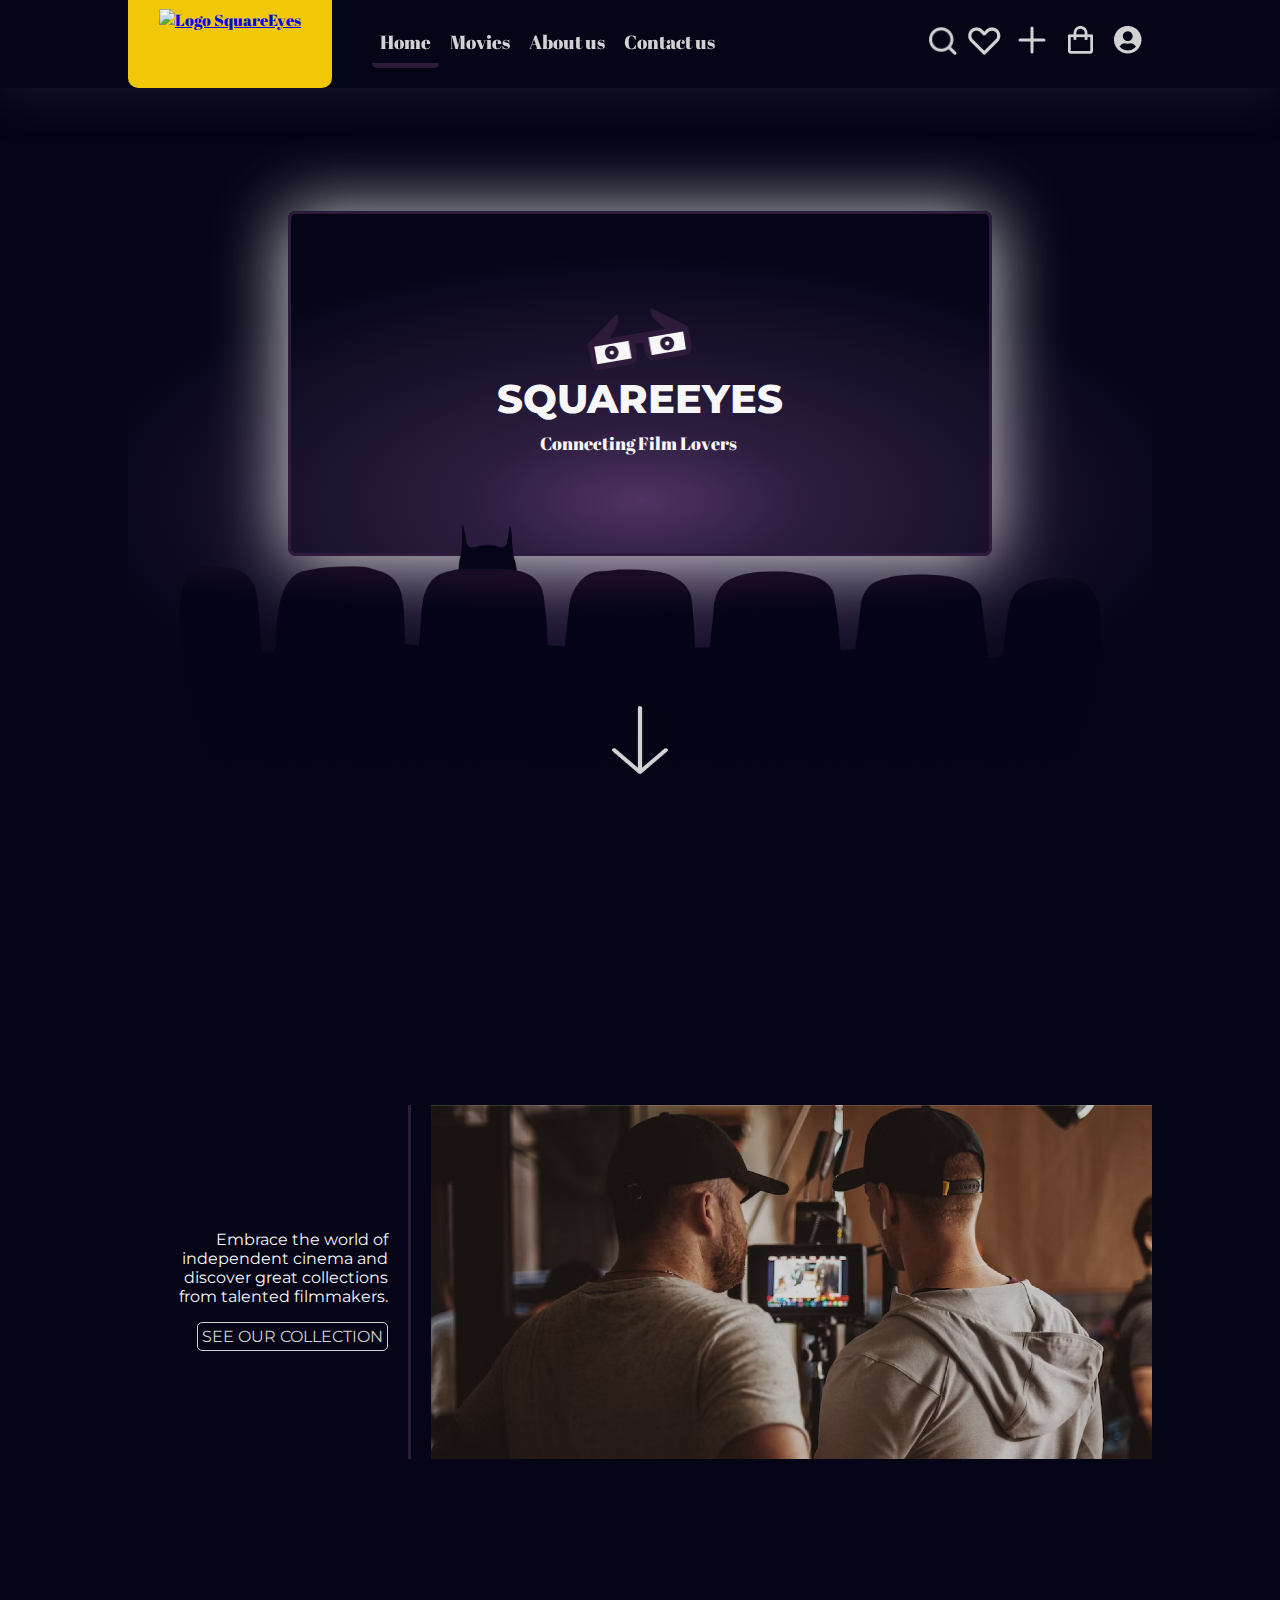
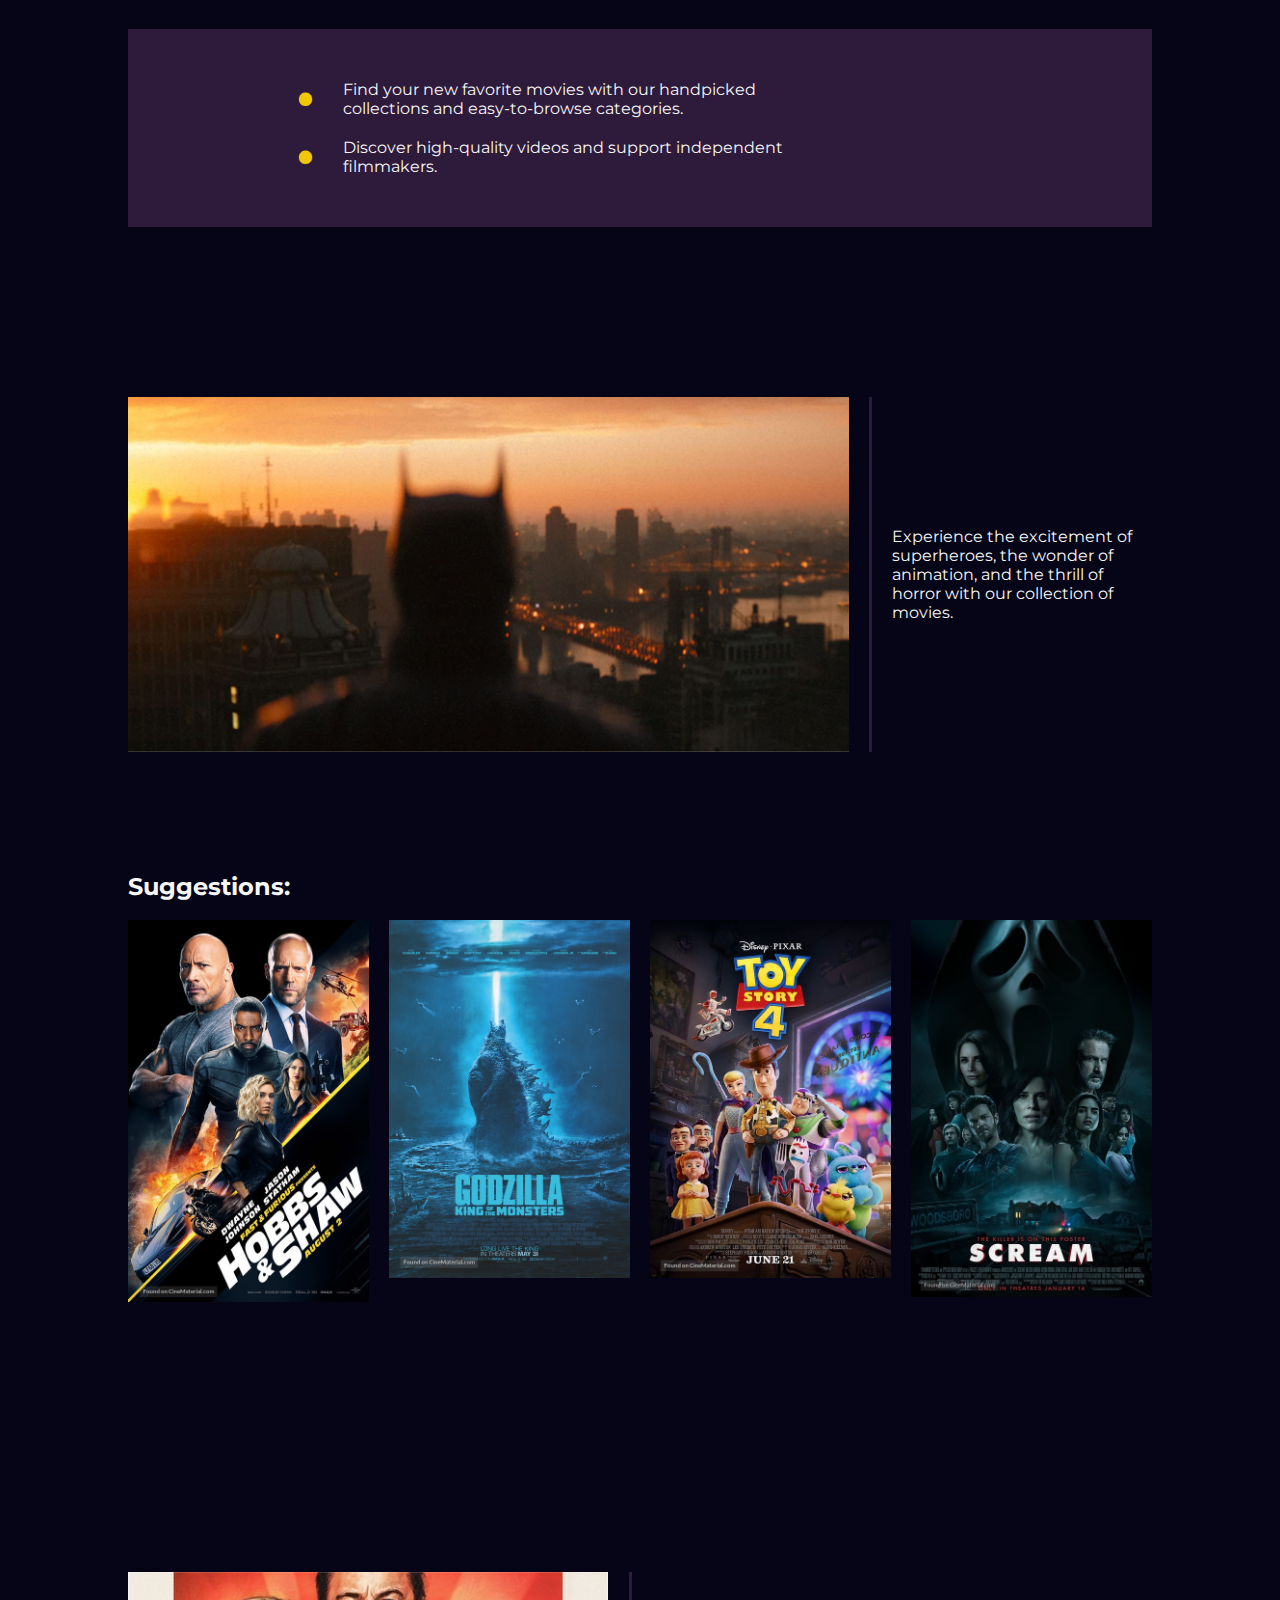
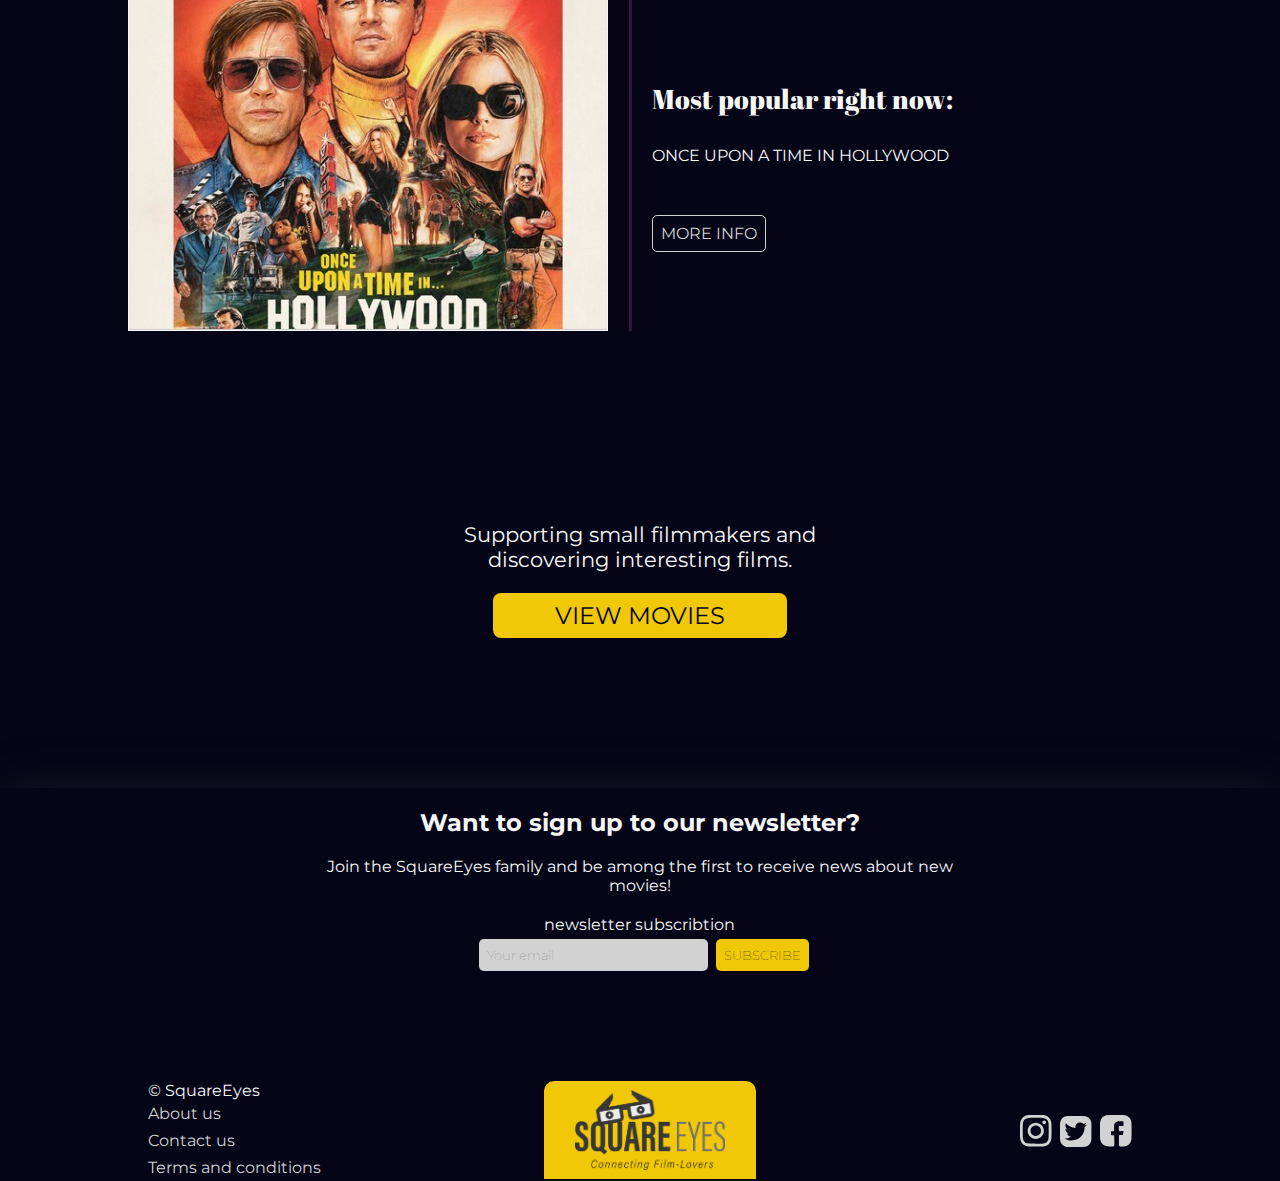
==== commit 16fb07f2: "Update index.html" ====
--- a/index.html
+++ b/index.html
@@ -157,6 +157,7 @@
         <h2>Want to sign up to our newsletter?</h2>
         <p>Join the SquareEyes family and be among the first to receive news about new movies! </p>
         <fieldset class="newsletterfieldset">
+          <legend>newsletter subscribtion</legend>
           <label for="newsletter_email"></label>
           <input id="newsletter_email" placeholder="Your email" name="email" type="text" class="newsletteremail" required>
           <input type="submit" value="Subscribe" class="newslettersubscribe">
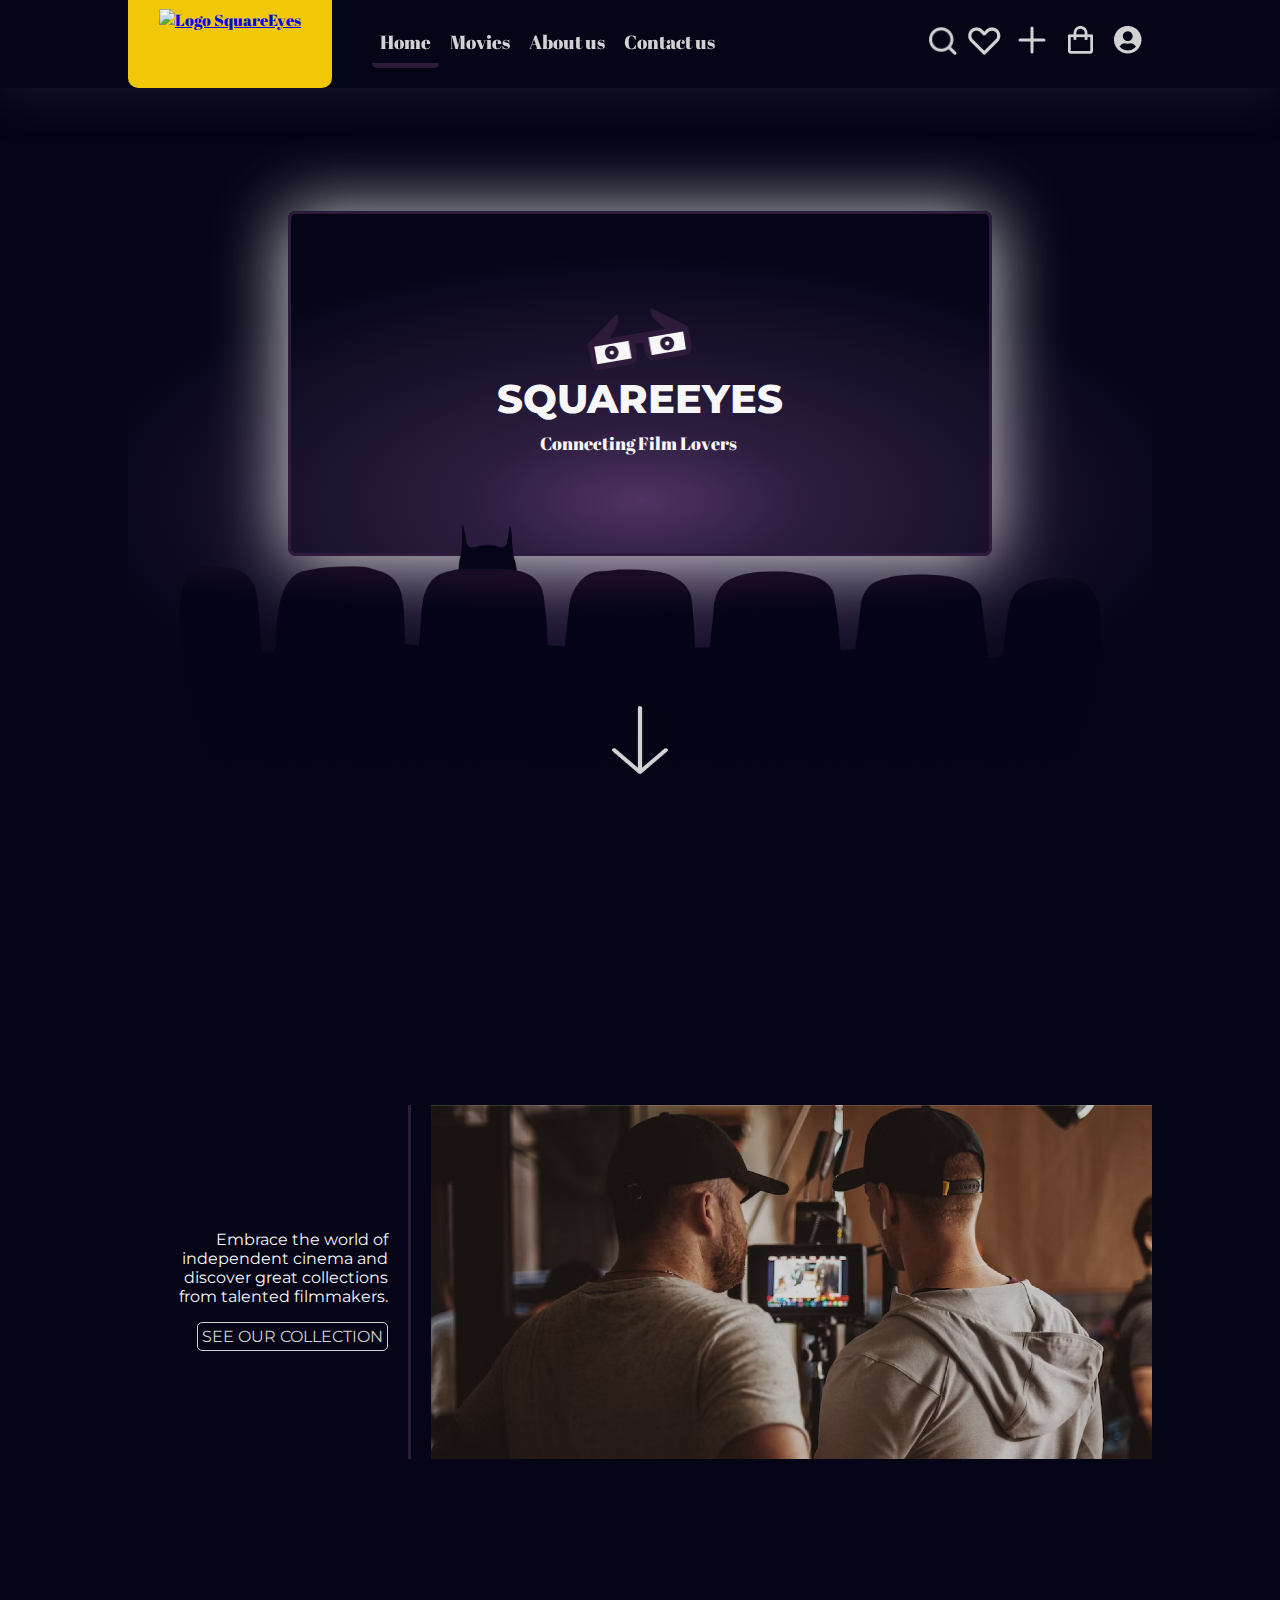
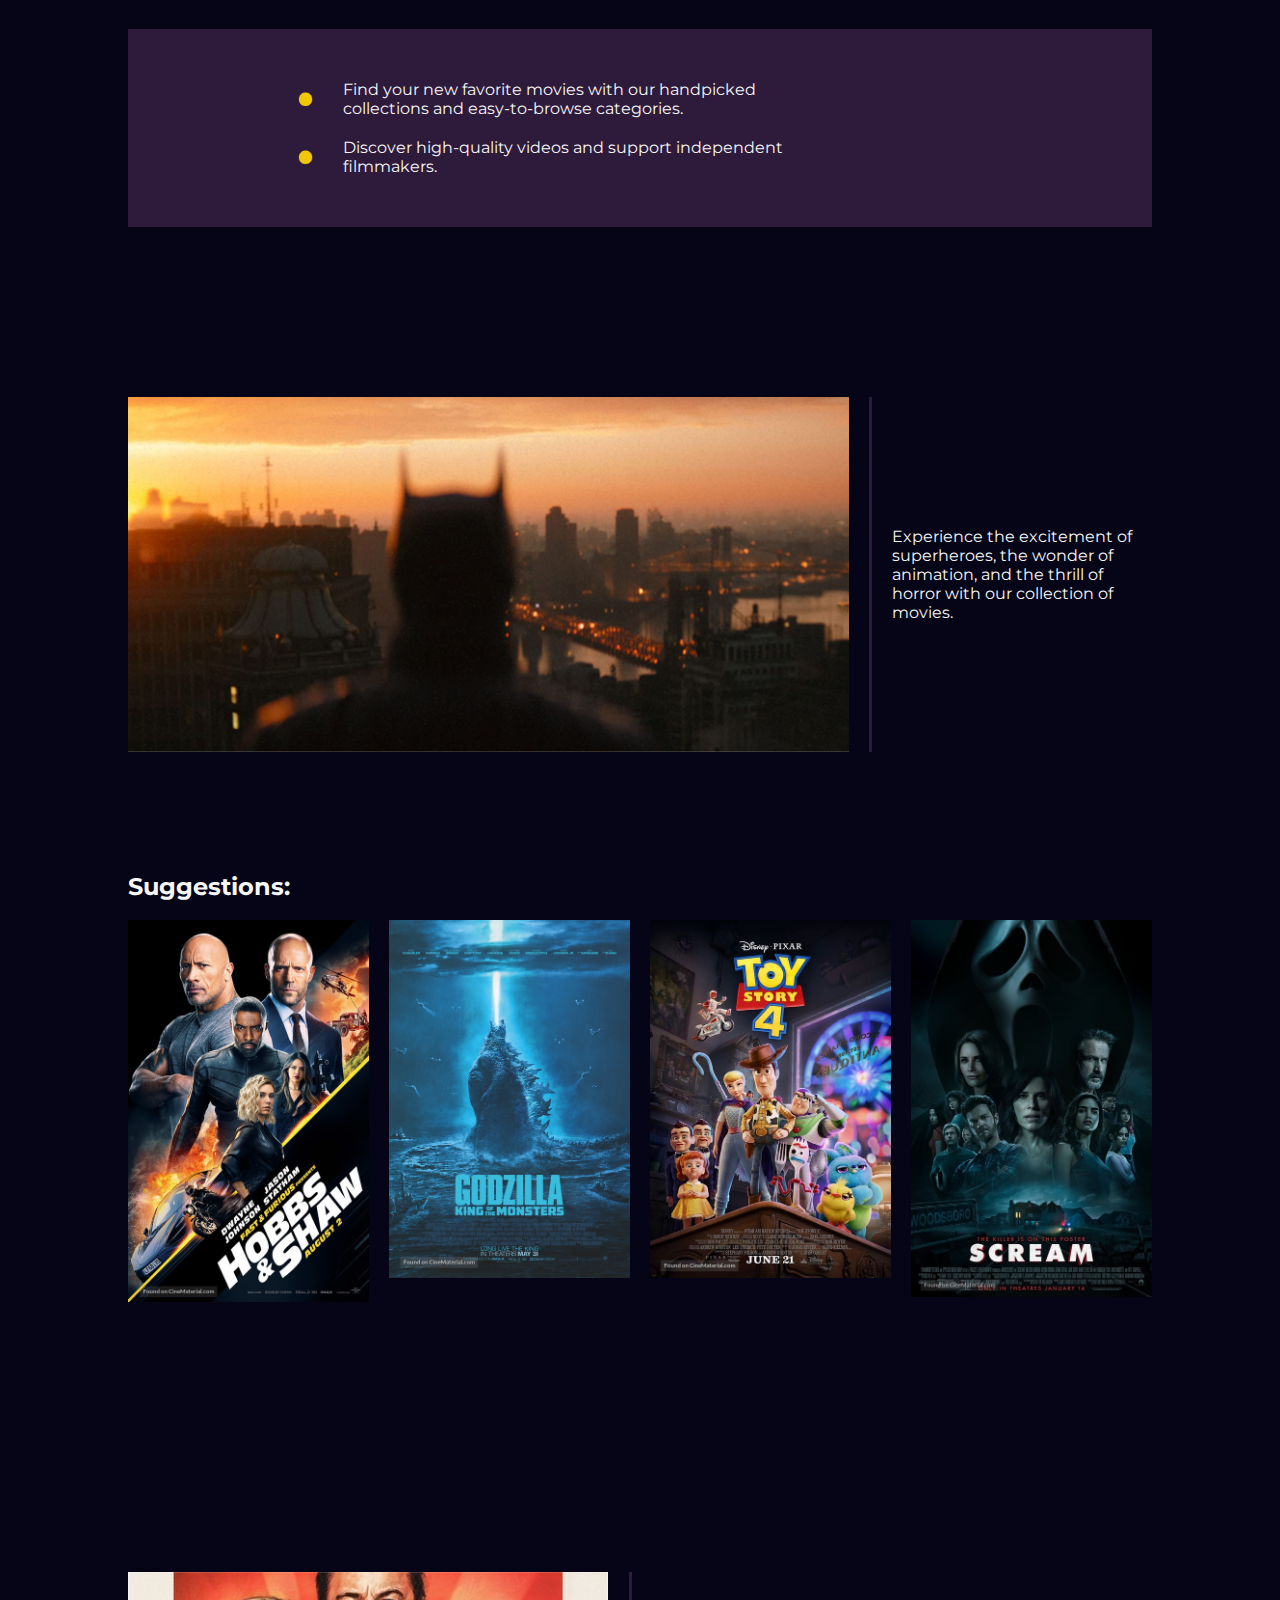
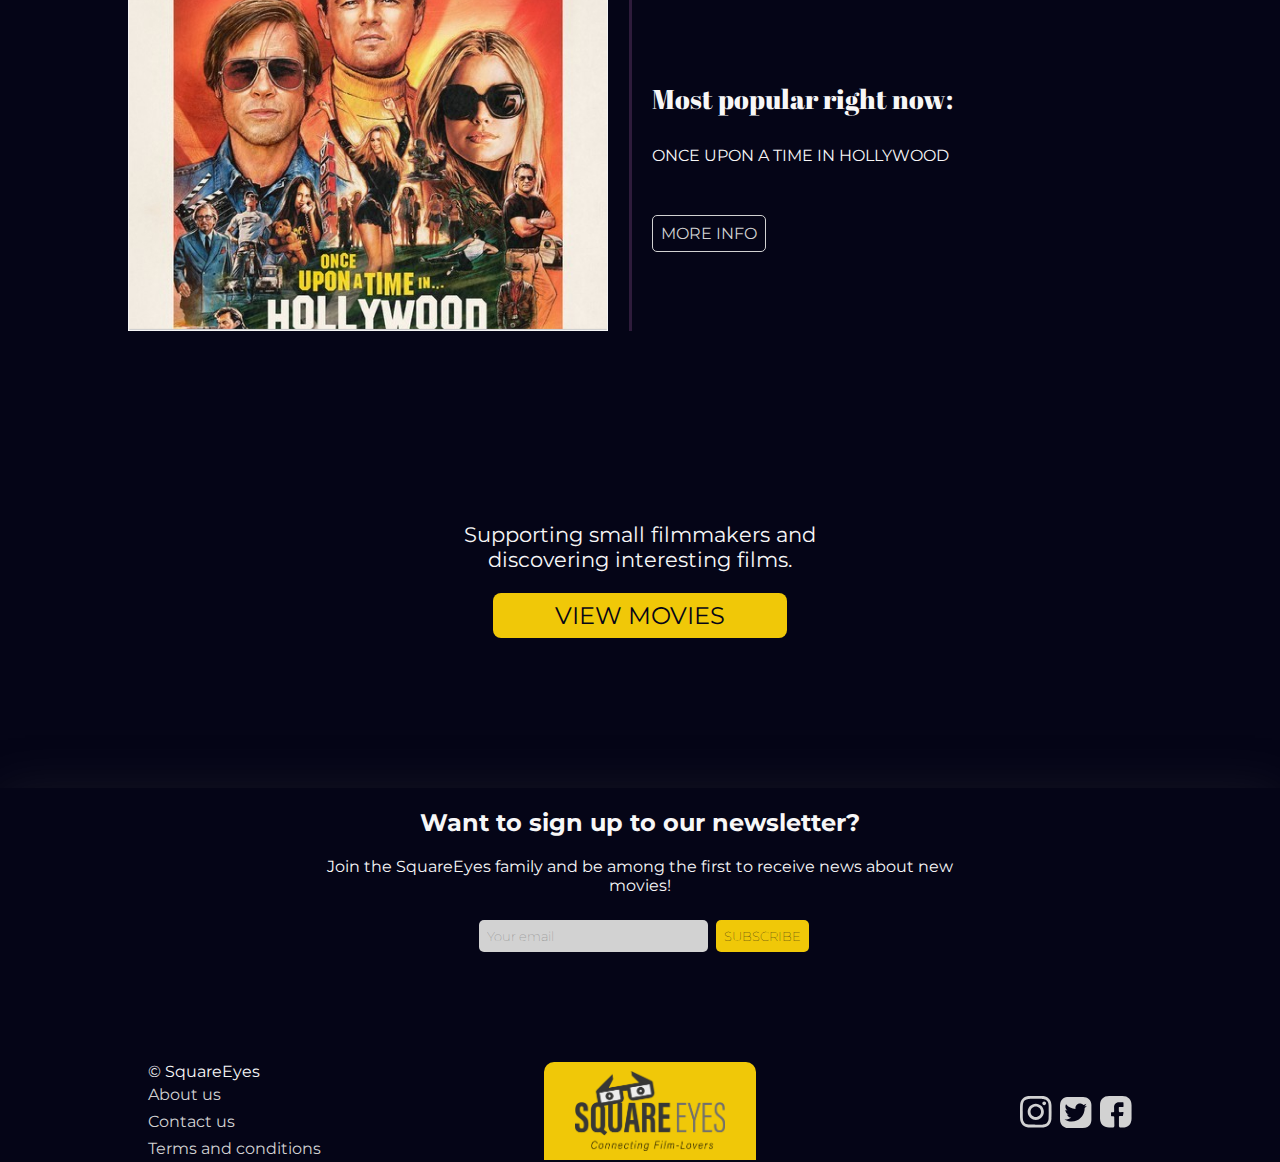
==== commit e22a975b: "Update index.html" ====
--- a/index.html
+++ b/index.html
@@ -157,8 +157,8 @@
         <h2>Want to sign up to our newsletter?</h2>
         <p>Join the SquareEyes family and be among the first to receive news about new movies! </p>
         <fieldset class="newsletterfieldset">
-          <legend>newsletter subscribtion</legend>
-          <label for="newsletter_email"></label>
+          <legend id="n_s" class="gone_text">Newsletter subscribtion</legend>
+          <label for="newsletter_email" aria-labelledby="n_s"></label>
           <input id="newsletter_email" placeholder="Your email" name="email" type="text" class="newsletteremail" required>
           <input type="submit" value="Subscribe" class="newslettersubscribe">
       </fieldset>
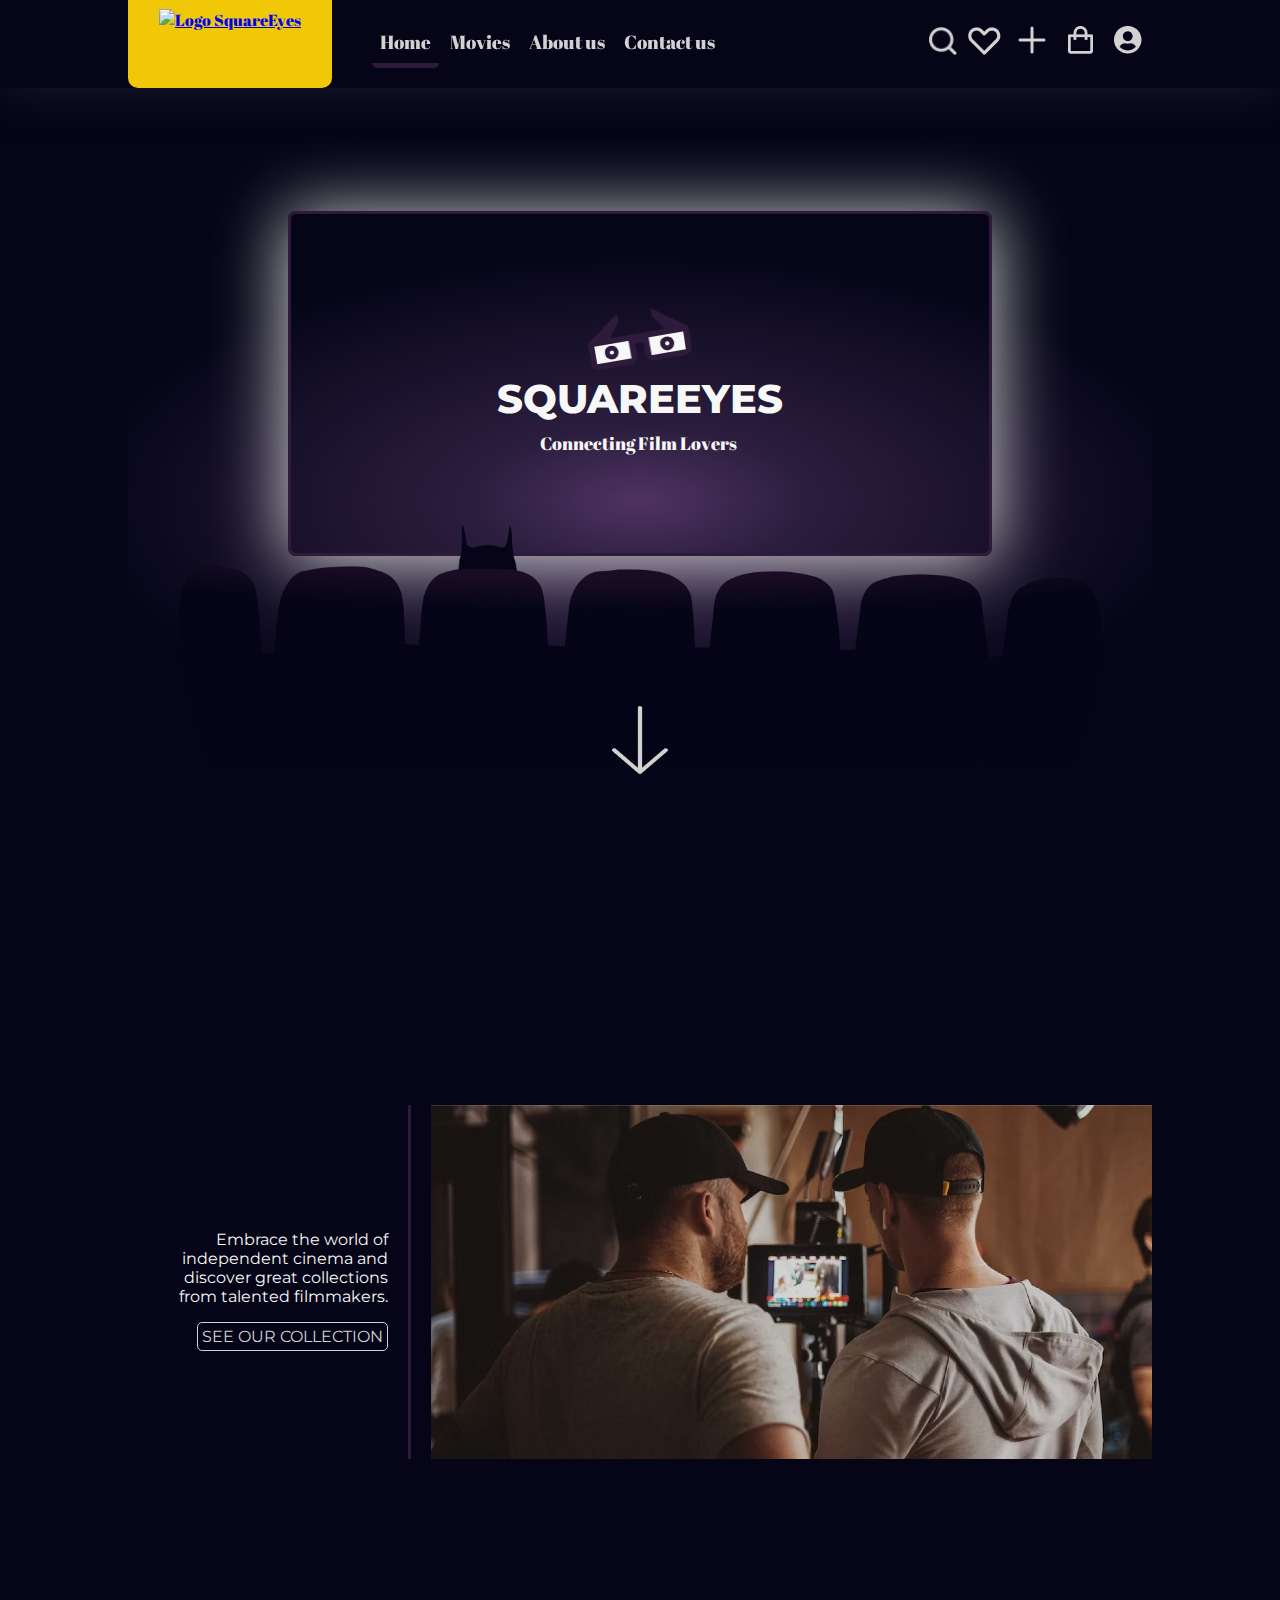
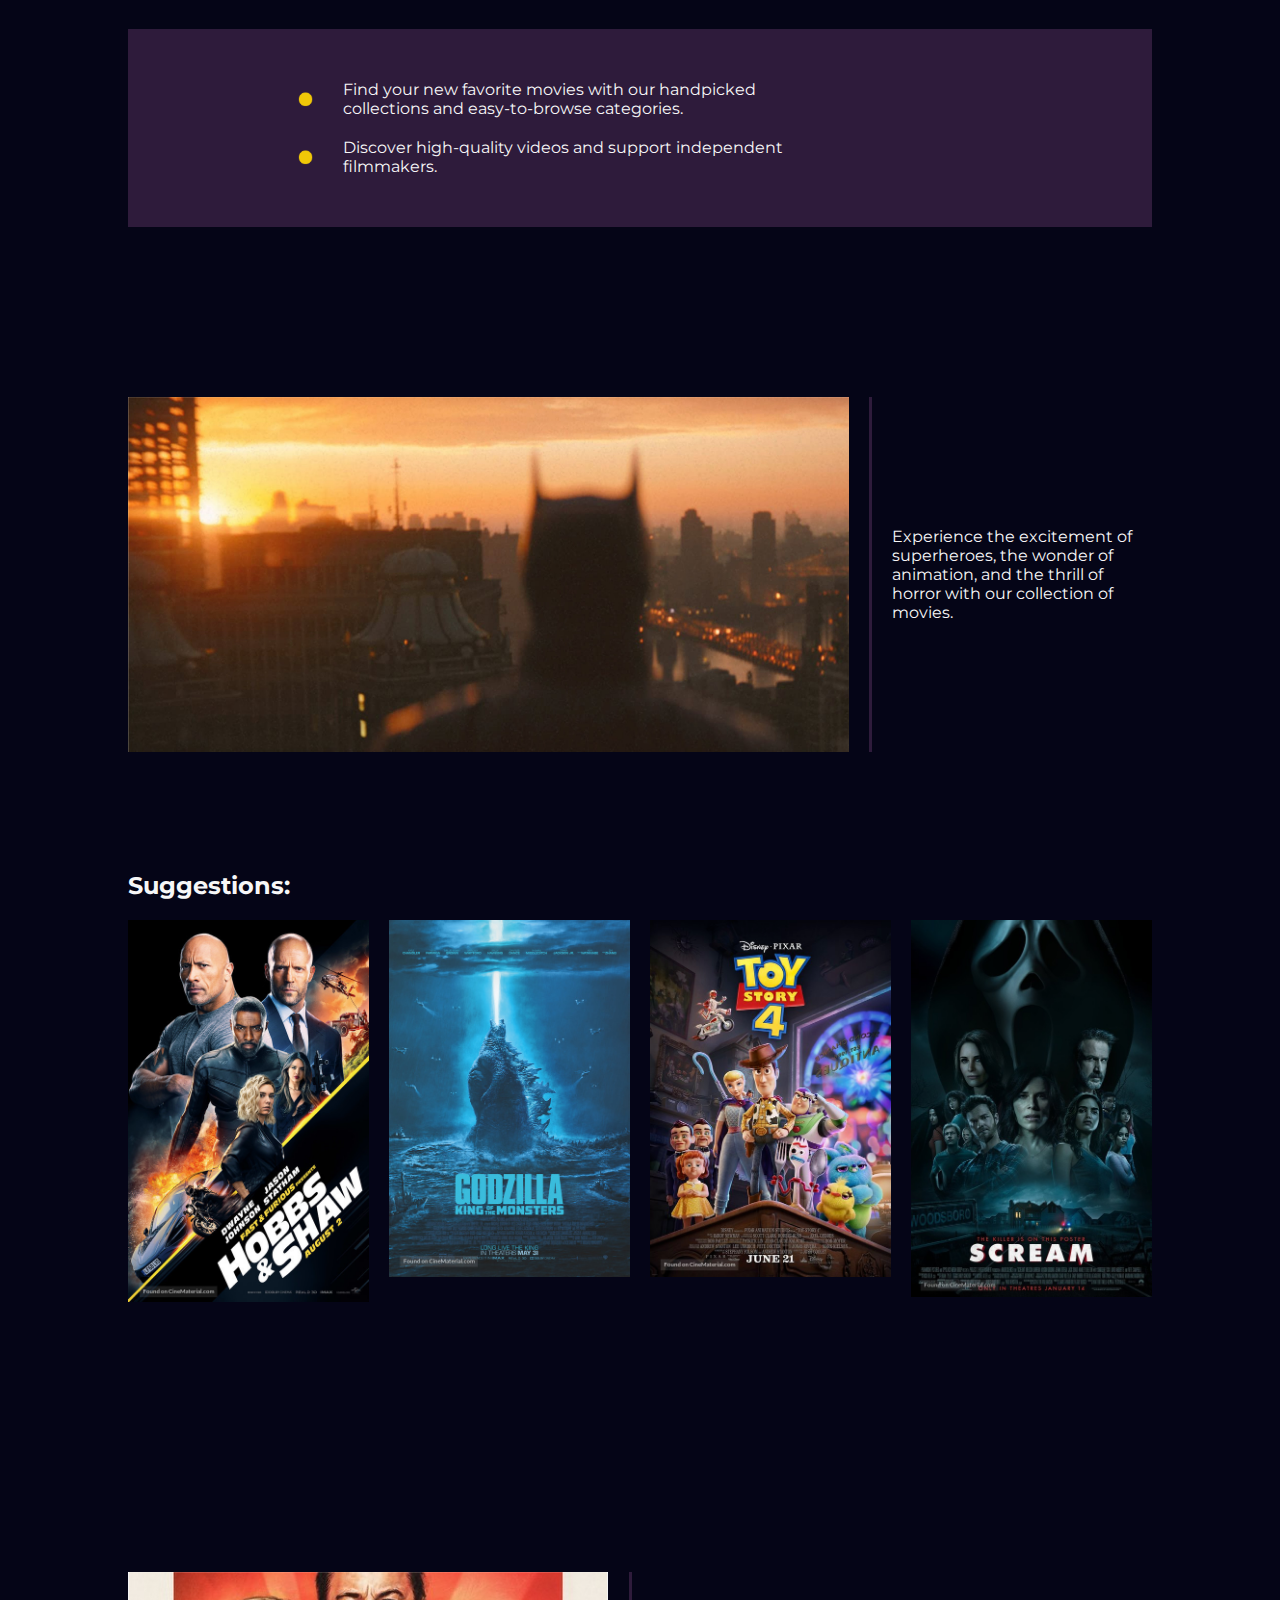
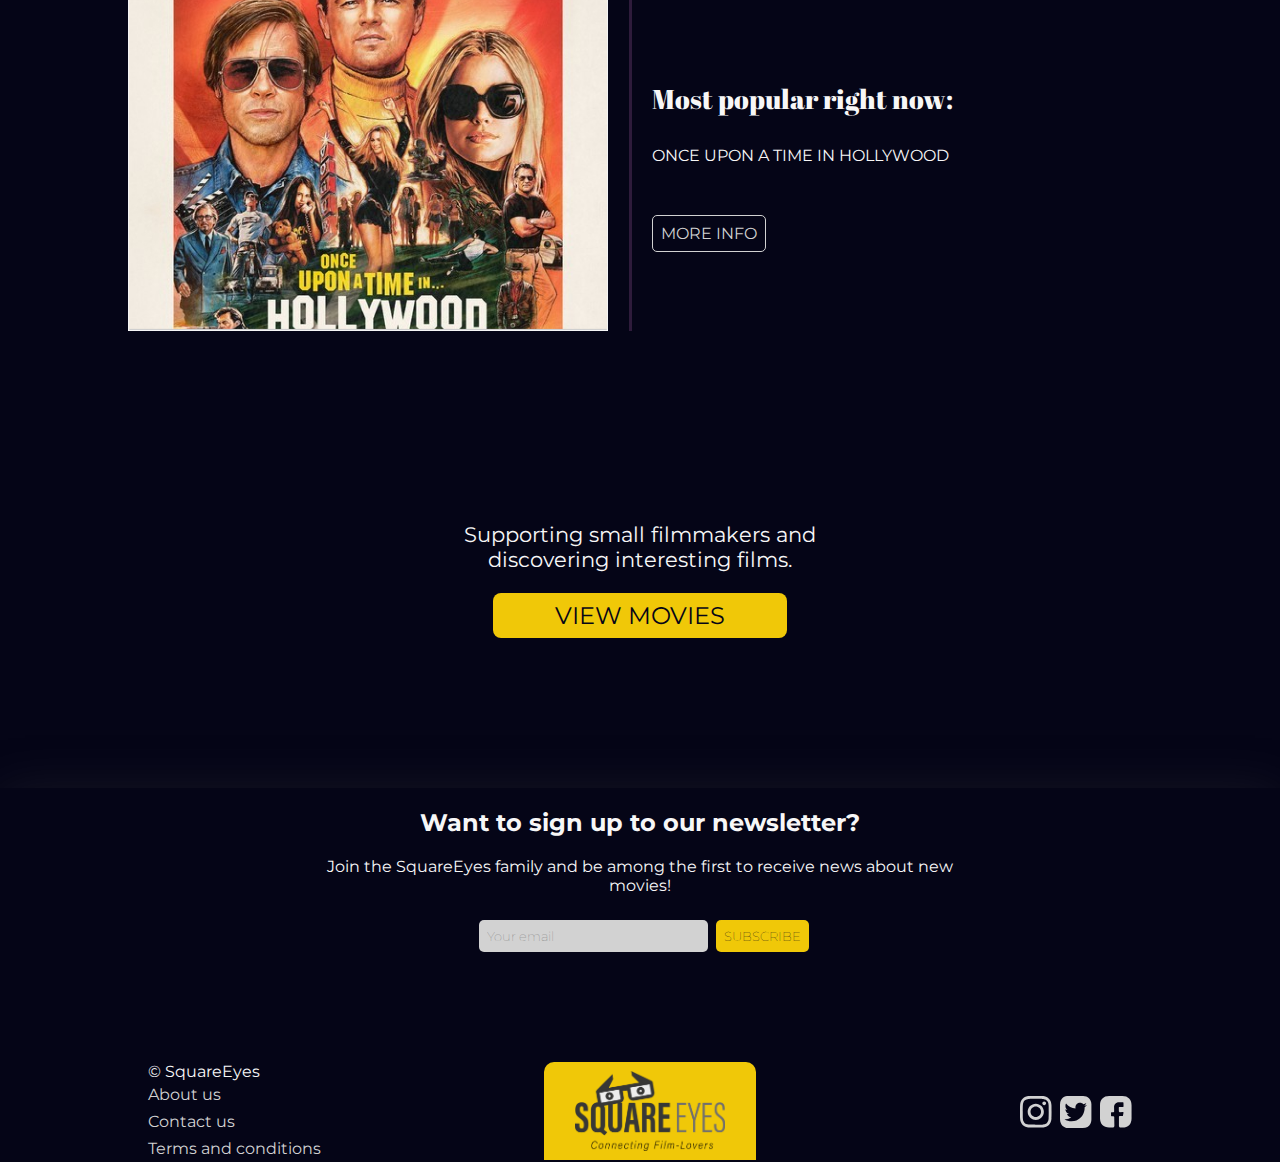
==== commit 6948a6f8: "fixed, deleted" ====
--- a/index.html
+++ b/index.html
@@ -32,8 +32,8 @@
     </div>
     <div class="header_right">
       <nav class="nav_right">
-        <input type="search" placeholder="Search" class="search" aria-labelledby="menu_search_icon">
-        <label id="menu_search_icon" class="icon_search" aria-label="Search bar"><span class="gone_text">Search bar</span></label>
+        <input id="menu_search_icon" type="search" placeholder="Search" class="search" aria-labelledby="search_bar">
+        <label for="menu_search_icon" class="icon_search"><span id="search_bar" class="gone_text">Search bar</span></label>
         <a href="your_fav.html" aria-label="Go to your favorites page">
             <figure class="icon_favorites_nav"></figure>
         </a>
@@ -49,7 +49,8 @@
     </nav>
     </div>
     <div class="search_bar_area" id="search_bar_area">
-      <input type="search" placeholder="Search" class="search_dropdown">
+      <input type="search" id="dropdown_menu" name="dropdown_menu" placeholder="Search" class="search_dropdown">
+      <label for="dropdown_menu" aria-label="Dropdown search menu"></label>
     </div>
   </header>
   <main class="content_wrap">
@@ -78,7 +79,7 @@
         <a href="movie-pages/all-movies.html">See our collection</a>
       </div>
       <div class="section1_image">
-        <img src="images/clipped_crew_pic_home_page.png" alt="A picture of two movie crew members">
+        <img src="images/clipped_crew_pic_home_page_min.png" alt="A picture of two movie crew members">
       </div>
     </div>
     <div class="section2">
@@ -95,7 +96,7 @@
     </div>
     <div class="section3">
       <div class="section3_image">
-        <img class="batman_sunset" src="images/batman_sunset_cropped2.jpg" alt="A picture of Batman">
+        <img class="batman_sunset" src="images/batman_sunset_cropped-min.jpg" alt="A picture of Batman">
         <img class="batman_cover" src="images/Movie_batman.jpeg" alt="Batman cover picture">
       </div>
       <div class="section3_info">
--- a/unicode.css
+++ b/unicode.css
@@ -404,6 +404,7 @@
     max-width: 50%;
     margin: 20px auto;
     border: none;
+    width: 100%;
   }
   
   .newsletteremail {
@@ -426,20 +427,19 @@
     font-family: 'montserrat';
     font-weight: lighter;
     border: none;
-  }
-  
+    word-wrap: break-word;
+  }
+  input.newslettersubscribe:hover {
+    font-weight: 600;
+  }
   .newsletteremail:hover {
-    font-weight: 600;
+    background-color: var(--white);
   }
   
   .newsletteremail:focus {
     font-weight: 400;
     background-color: var(--white);
     outline: none;
-  }
-  
-  .newslettersubscribe:hover {
-    font-weight: 600;
   }
   
   /* Footerbar */
@@ -917,6 +917,16 @@
         font-size: 1.2rem;
       }
 
+      /* Newsletter */
+      .newsletterfieldset {
+        flex-direction: column;
+        gap: 8px;
+      }
+      
+      .newsletteremail, .newslettersubscribe {
+        text-align: center;
+      }
+
       /* Footerbar */
 
       .footernav {
@@ -950,4 +960,4 @@
       .iconsocial {
           width: 1.7rem;
       }
-  }+  }
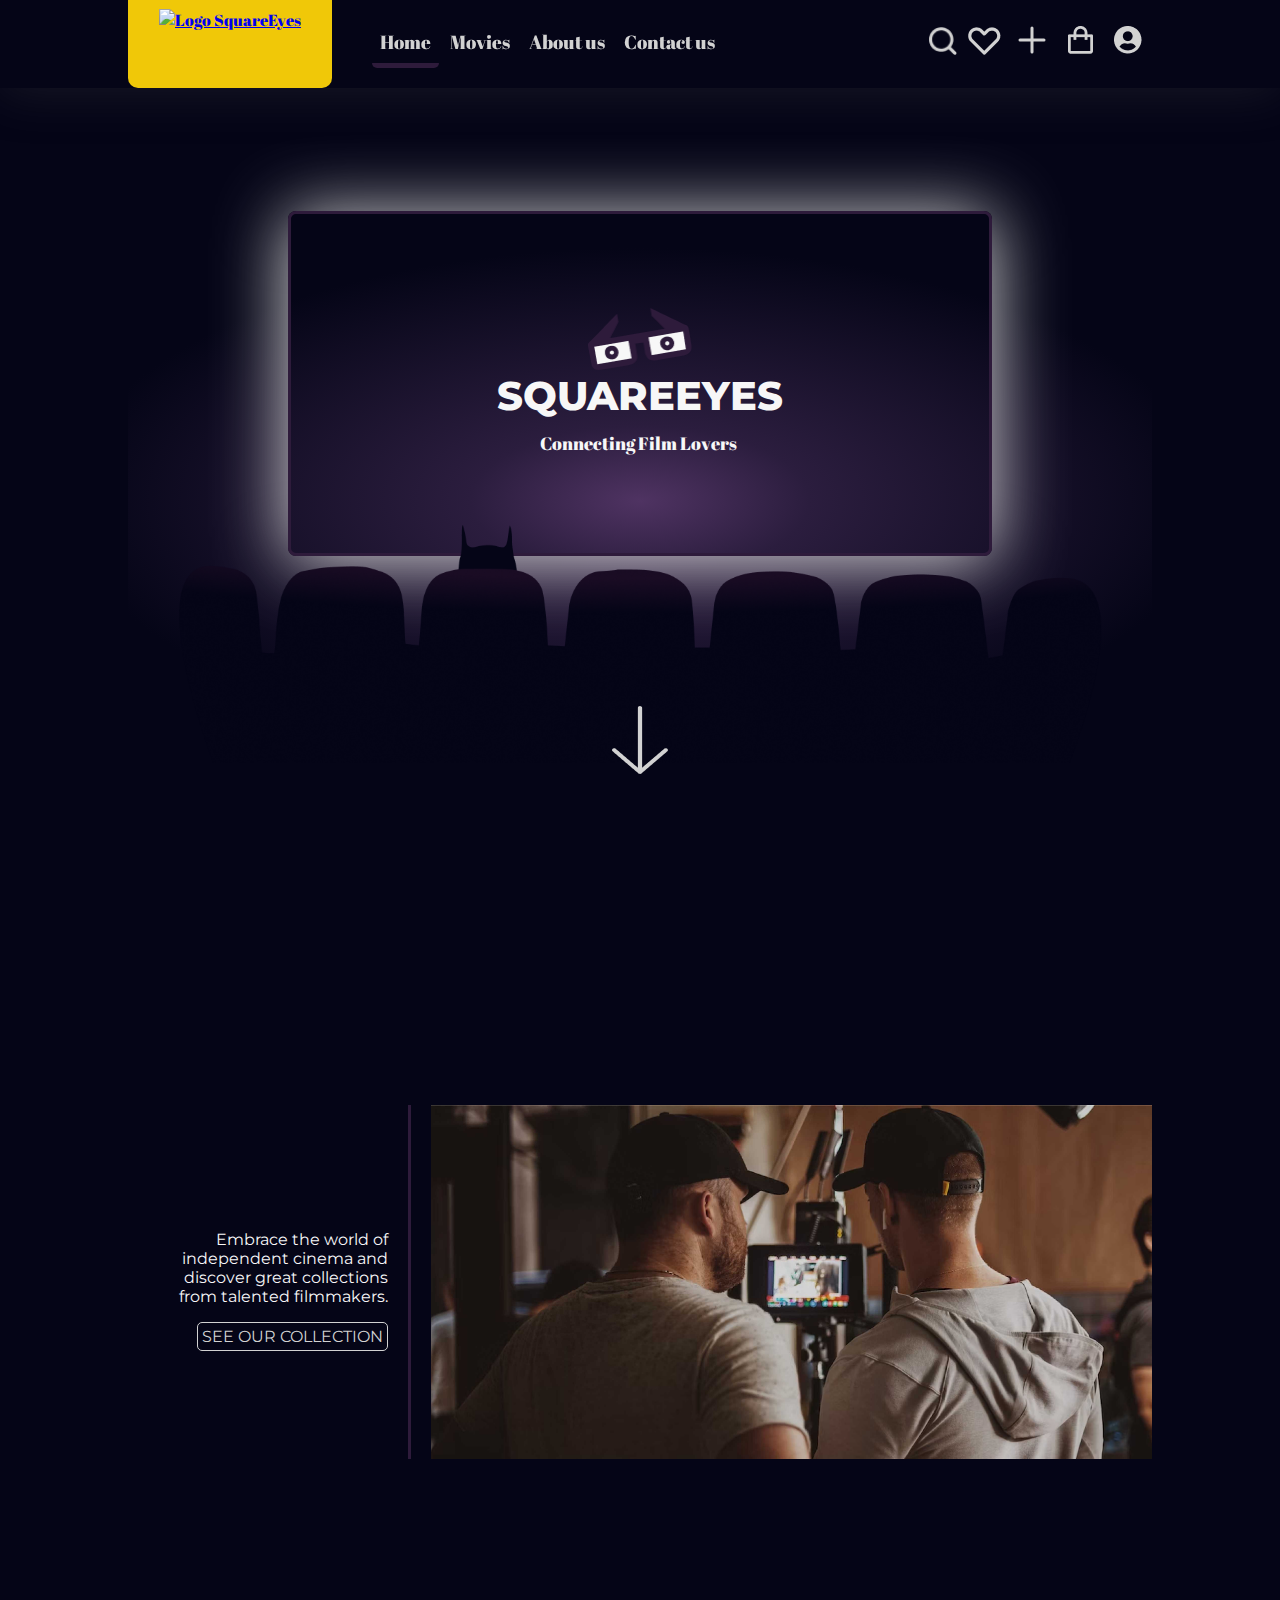
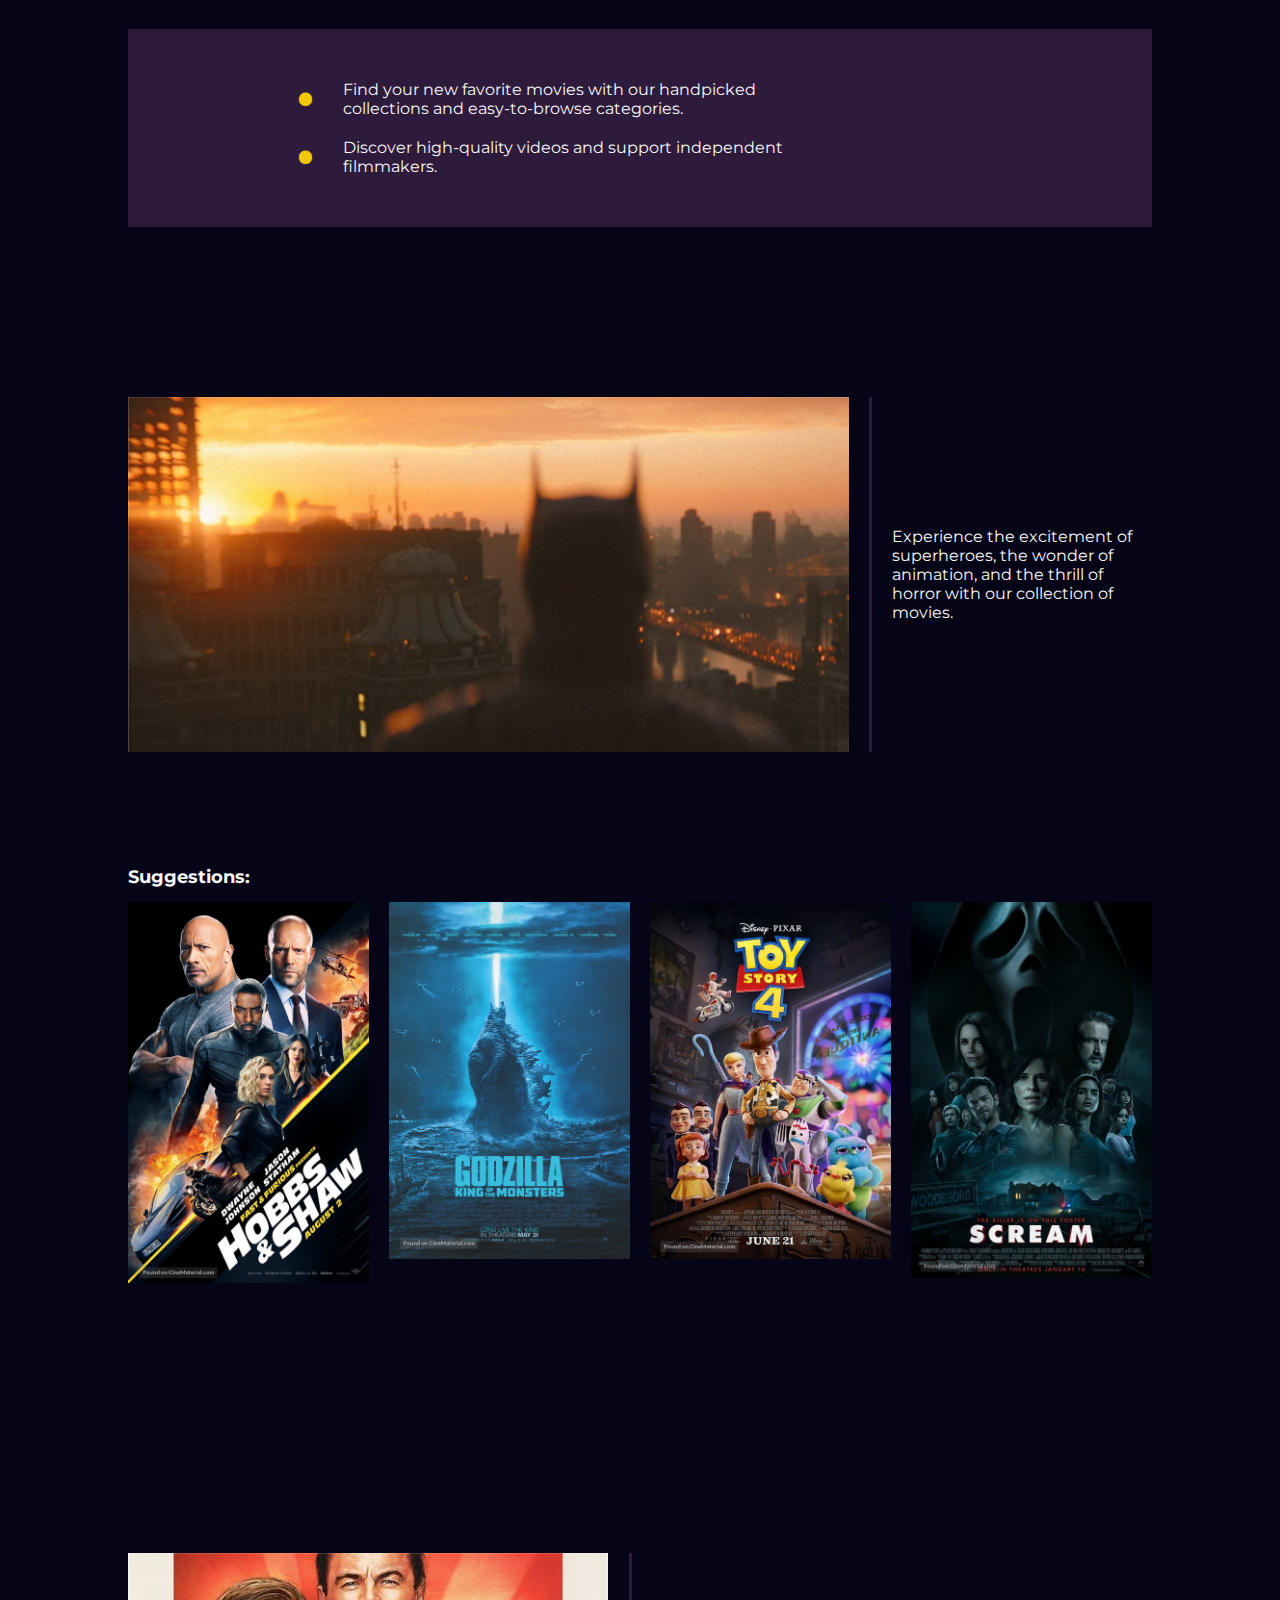
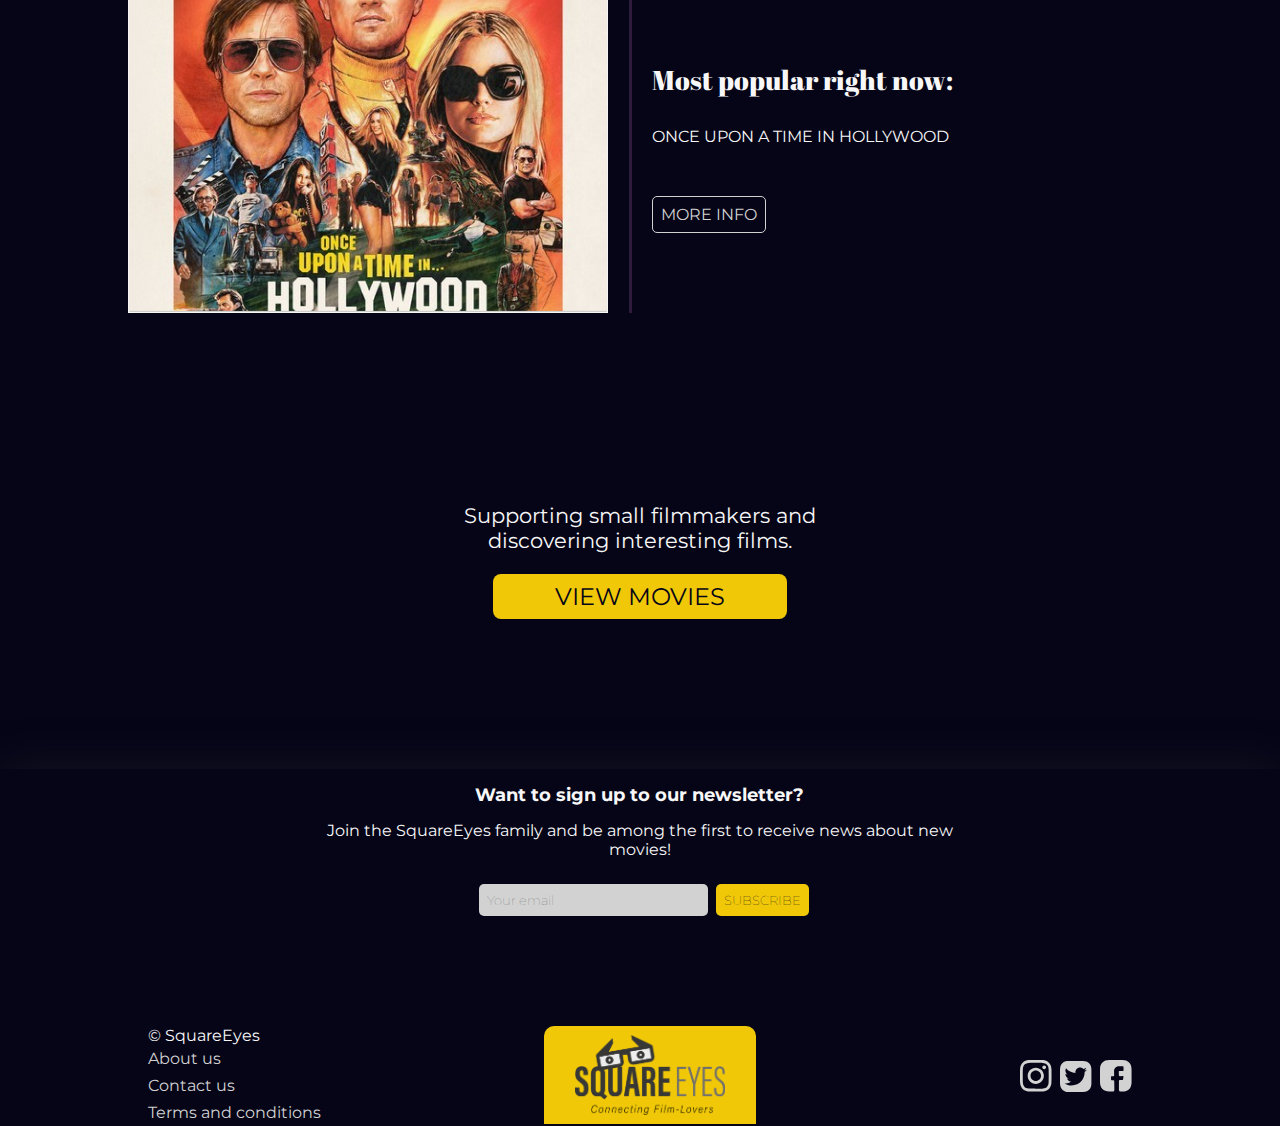
==== commit 8a2bcf89: "fixed" ====
--- a/index.html
+++ b/index.html
@@ -20,7 +20,7 @@
       <input type="checkbox" name="menu_checkbox" id="menu_checkbox">
       <label for="menu_checkbox" tabindex="0" class="hamburger_icon" aria-label="Navigation menu"></label>
       <nav class="nav_left">
-        <ul>                
+        <ul>
           <li><a href="index.html" class="active_page">Home</a></li>
           <li><a href="movie-pages/all-movies.html">Movies</a></li>
           <li><a href="your_list.html">Your list</a></li>
@@ -33,20 +33,21 @@
     <div class="header_right">
       <nav class="nav_right">
         <input id="menu_search_icon" type="search" placeholder="Search" class="search" aria-labelledby="search_bar">
-        <label for="menu_search_icon" class="icon_search"><span id="search_bar" class="gone_text">Search bar</span></label>
+        <label for="menu_search_icon" class="icon_search"><span id="search_bar" class="gone_text">Search
+            bar</span></label>
         <a href="your_fav.html" aria-label="Go to your favorites page">
-            <figure class="icon_favorites_nav"></figure>
+          <figure class="icon_favorites_nav"></figure>
         </a>
         <a href="your_list.html" aria-label="Go to your list page">
-            <figure class="icon_your_list_nav"></figure>
+          <figure class="icon_your_list_nav"></figure>
         </a>
         <a href="checkout.html" aria-label="Go to shopping bag">
-            <figure class="icon_shopping_bag_nav"></figure>
+          <figure class="icon_shopping_bag_nav"></figure>
         </a>
         <a href="your_page.html" aria-label="Go to your profile">
-            <figure class="icon_profile_nav"></figure>
+          <figure class="icon_profile_nav"></figure>
         </a>
-    </nav>
+      </nav>
     </div>
     <div class="search_bar_area" id="search_bar_area">
       <input type="search" id="dropdown_menu" name="dropdown_menu" placeholder="Search" class="search_dropdown">
@@ -107,26 +108,26 @@
     <section class="suggestion_section">
       <h2>Suggestions:</h2>
       <div class="moviephotos">
-          <a href="/products/batman-movie-page.html">
-              <figure class="moviephotosimg">
-                  <img src="images/Movie_fasr_&_furious.jpeg" alt="Movie cover for Fast & Furious: Hobbs & Shaw">
-              </figure>
-          </a>
-          <a href="/products/batman-movie-page.html">
-              <figure class="moviephotosimg">
-                  <img src="images/Movie_godzilla.jpeg" alt="Movie cover for Godzilla">
-              </figure>
-          </a>
-          <a href="/products/batman-movie-page.html">
-              <figure class="moviephotosimg">
-                  <img src="images/Movie_toy_story.jpeg" alt="Movie cover for Toy Story 4">
-              </figure>
-          </a>
-          <a href="/products/batman-movie-page.html">
-              <figure class="moviephotosimg">
-                  <img src="images/Movie_scream.jpeg" alt="Movie cover for Scream">
-              </figure>
-          </a>
+        <a href="/products/batman-movie-page.html">
+          <figure class="moviephotosimg">
+            <img src="images/Movie_fasr_&_furious.jpeg" alt="Movie cover for Fast & Furious: Hobbs & Shaw">
+          </figure>
+        </a>
+        <a href="/products/batman-movie-page.html">
+          <figure class="moviephotosimg">
+            <img src="images/Movie_godzilla.jpeg" alt="Movie cover for Godzilla">
+          </figure>
+        </a>
+        <a href="/products/batman-movie-page.html">
+          <figure class="moviephotosimg">
+            <img src="images/Movie_toy_story.jpeg" alt="Movie cover for Toy Story 4">
+          </figure>
+        </a>
+        <a href="/products/batman-movie-page.html">
+          <figure class="moviephotosimg">
+            <img src="images/Movie_scream.jpeg" alt="Movie cover for Scream">
+          </figure>
+        </a>
       </div>
     </section>
     <section class="section5">
@@ -141,16 +142,13 @@
         <h3>Once upon a time in hollywood</h3>
         <a href="products/batman-movie-page.html">More info</a>
       </div>
-
     </section>
-
     <div class="supportfilm">
       <div class="supportfilm_area">
         <p>Supporting small filmmakers and discovering interesting films.</p>
         <a href="movie-pages/all-movies.html">View movies</a>
       </div>
     </div>
-
   </main>
   <footer class="footer_class">
     <section class="newsletter">
@@ -160,9 +158,10 @@
         <fieldset class="newsletterfieldset">
           <legend id="n_s" class="gone_text">Newsletter subscribtion</legend>
           <label for="newsletter_email" aria-labelledby="n_s"></label>
-          <input id="newsletter_email" placeholder="Your email" name="email" type="text" class="newsletteremail" required>
+          <input id="newsletter_email" placeholder="Your email" name="email" type="text" class="newsletteremail"
+            required>
           <input type="submit" value="Subscribe" class="newslettersubscribe">
-      </fieldset>
+        </fieldset>
       </div>
     </section>
     <div class="footerbar">
@@ -179,9 +178,10 @@
         <a href="#" class="instagram" aria-label="Instagram"></a>
         <a href="#" class="twitter" aria-label="Twitter"></a>
         <a href="#" class="facebook" aria-label="Facebook"></a>
-    </div>
+      </div>
     </div>
   </footer>
   <script src="/js/uni.js"></script>
 </body>
+
 </html>--- a/unicode.css
+++ b/unicode.css
@@ -1,14 +1,8 @@
 
 html {
-    --dark_purple: #050517;
-    --purple: #2E1B3B;
-    --yellow: #F0C808;
-    --greywhite: #d2d2d2;
-    --white: #f7f7f7;
-  
     scroll-behavior: smooth;
-  
     font-size: 16px;
+    position: relative;
   }
   
   header, body , footer{
@@ -56,11 +50,15 @@
     max-width: 100%;
     display: block;
   }
-  main h1 {
-    margin-top: 4rem;
-}
-
-  /*to add info to icons */
+  /* font sizes */
+  h1 {
+    font-size: 1.8rem;
+  }
+  h2 {
+    font-size: 1.1rem;
+  }
+
+  /*to add info to some icons */
   .gone_text {
     display: none;
   }
@@ -81,7 +79,7 @@
   /* /////// Header code //////////*/
   
   header  {
-    position: fixed; /*maked the header stay at the top all time*/
+    position: fixed; /*makes the header stay at the top all time*/
     display: flex;
     top: 0px;   
     width: 100%;
@@ -90,22 +88,23 @@
     margin: 0px auto;
     background-color: var(--dark_purple);
     box-shadow: 0px 4px 50px rgba(80, 80, 80, 0.25);/* drop shadow */
-    font-family: "Abril Fatface";
+    font-family: "Abril Fatface", Impact, Haettenschweiler, 'Arial Narrow Bold', sans-serif ;
     box-sizing: border-box;
     z-index: 999;
   }
-  
-  .logo_header {
+  .logo_header, .logo_footer {
     display: block;
     flex: 1;
+    background: var(--yellow);
+    padding: 9px 31px;
+  }
+  .logo_header {
     padding: 9px 31px;
     height: 70px;
     left: 0px;
     top: -4px;
-    background: var(--yellow);
     border-radius: 0px 0px 10px 10px;
     margin-top: 0px;
-    z-index: 1;
   }
   
   /*  Hamburger menu */
@@ -467,18 +466,9 @@
   .footernav a:hover {
     color: var(--white);
   }
-  
-  .footerlogo {
-    display: flex;
-    flex: 1;
-    justify-content: center;
-  }
-  
   .logo_footer {
-    padding: 9px 31px;
     height: 80px;
     bottom: 0px;
-    background: var(--yellow);
     border-radius: 10px 10px 0px 0px;
   }
   
--- a/css_code/index_styles.css
+++ b/css_code/index_styles.css
@@ -1,5 +1,20 @@
+html {
+  --dark_purple: #050517;
+  --purple: #2E1B3B;
+  --yellow: #F0C808;
+  --greywhite: #d2d2d2;
+  --white: #f7f7f7;
+}
 /* /////////// Home page //////////// */
-
+main h1 {
+  margin-top: 3.8rem;
+}
+h1 {
+  font-size: 1.8rem;
+  font-weight: 200;
+  margin: 16px auto;
+  max-width: 1500px;
+}
 /* Header design */
   
 .headerdesign {
